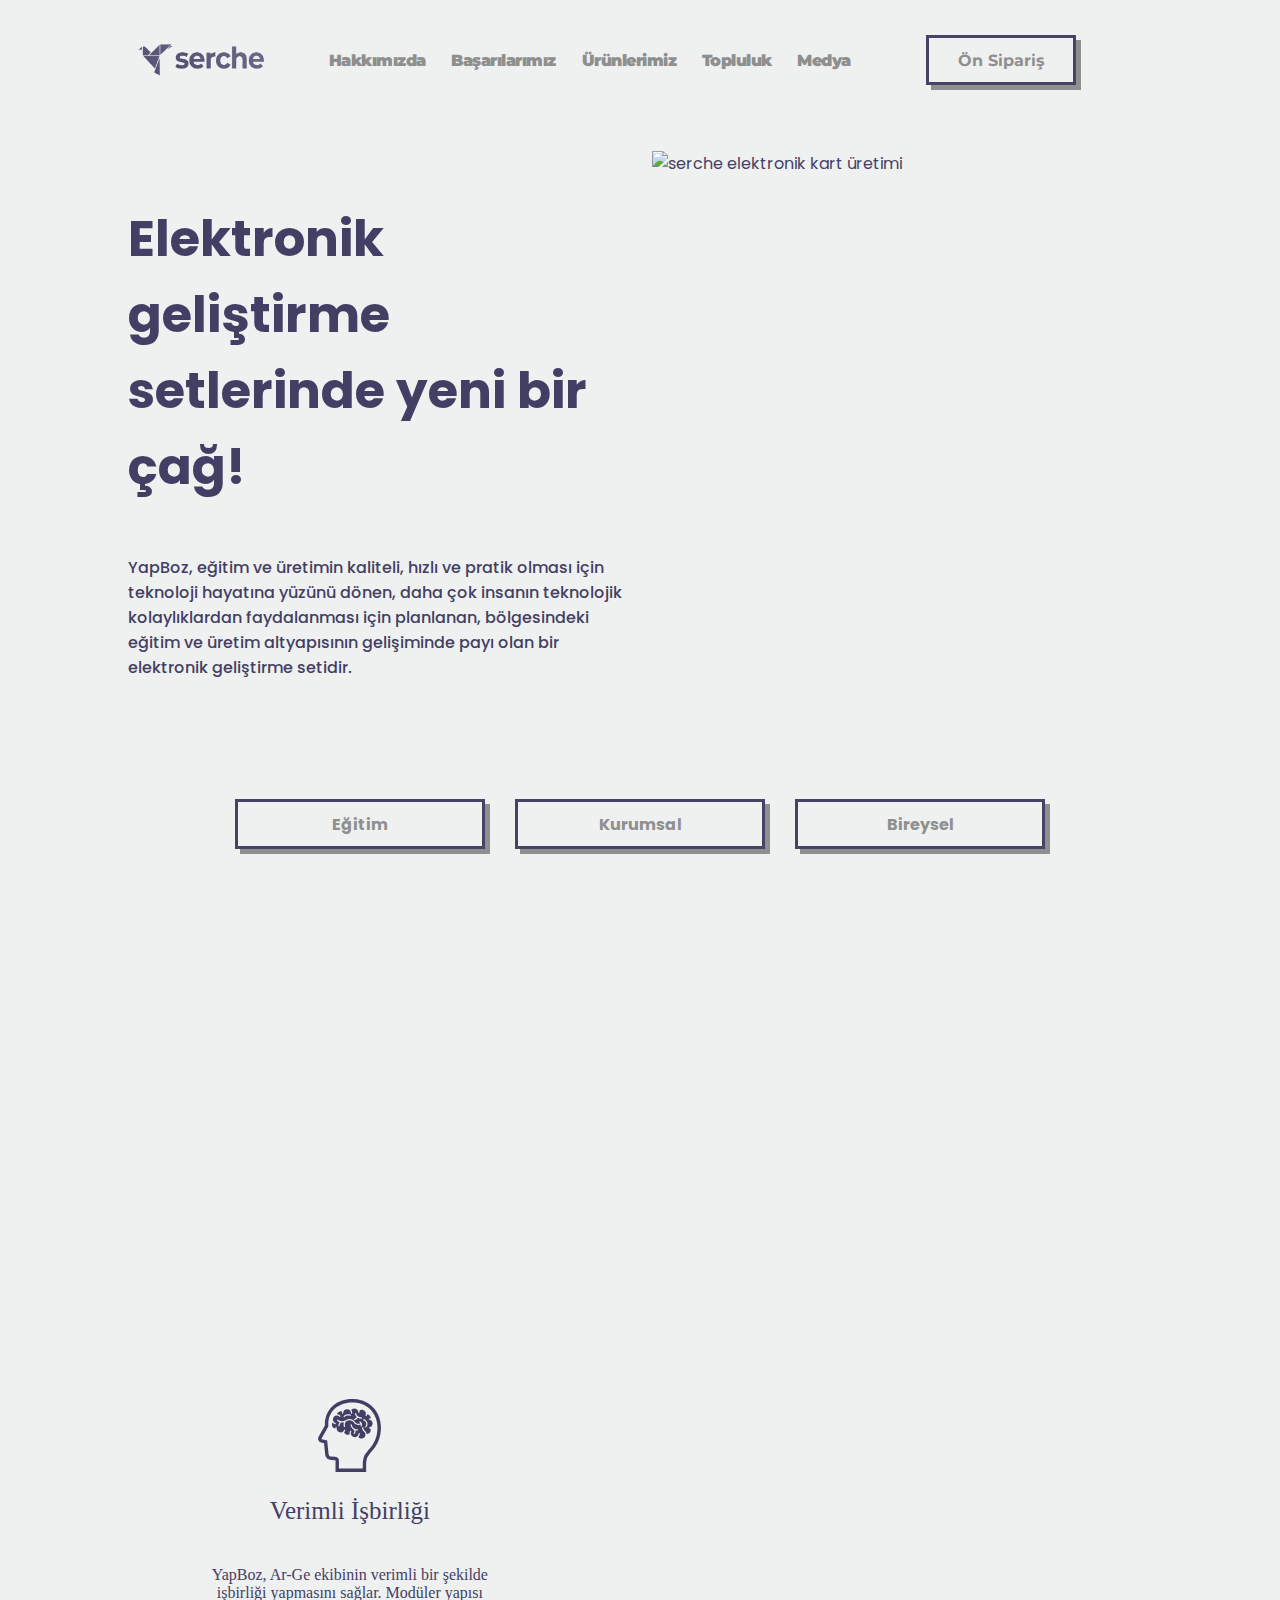
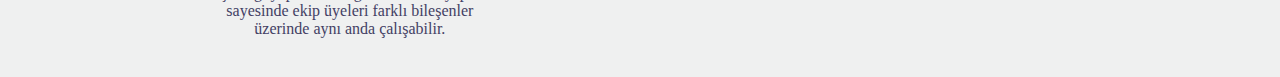
==== yapboz.html @ b3c38682 "Dosyalar" ====
<!DOCTYPE html>

<html lang="tr">
    <head>

        <meta charset="UTF-8">

        <meta http-equiv="X-UA-Compatible" content="IE=edge">
        <meta name="viewport" content="width=device-width, initial-scale=1">
        <meta name="description"
    
            content="Serche, başta eğitim olmak üzere farklı alanlarda insanlık yararına elektronik ve yazılım tabanlı projeler geliştirmeyi amaçlayan teknoloji ve ar-ge girişimidir.">
    
        <meta name="keywords" content="serche, yapboz, yap-boz, YAPBOZ, Yap-Boz, serchecomtr, Serche, eğitim, insanlık yararına teknoloji, yazılım, electronics, software, girişim, ar-ge, teknoloji, berkayerenemin, ahmetkurnalı, melihözübek">
    
        <meta name="author" content="Serche">
    
        <link rel="icon" type="image/x-icon" href="./assets/favicon.png">

        <title>
            Serche | Yapboz
        </title>

        <link rel="stylesheet" href="./styles/main.css">

    </head>
    <body>
        <div class="menu">
            <a href="https://serche.com.tr/#hakkımızda"><b>Hakkımızda</b></a>    
            <a href="https://serche.com.tr/#başarılarımız"><b>Başarılarımız</b></a>
            <a href="https://serche.com.tr/#ürünlerimiz"><b>Ürünlerimiz</b></a>
            <a href="https://serche.com.tr/#topluluk"><b>Topluluk</b></a>
            <a href="https://serche.com.tr/#medya"><b>Medya</b></a>
            <a href=""><b>Ön Sipariş</b></a>
        </div>

        <div class="non-mobile">
            <div class="top">
                <div class="top-left">
                    <img src="./assets/serchewhite.png" alt="serche logo">
                </div>
                <div class="top-center">
                    <a href="https://serche.com.tr/#hakkımızda"><b>Hakkımızda</b></a>    
                    <a href="https://serche.com.tr/#başarılarımız"><b>Başarılarımız</b></a>
                    <a href="https://serche.com.tr/#ürünlerimiz"><b>Ürünlerimiz</b></a>
                    <a href="https://serche.com.tr/#topluluk"><b>Topluluk</b></a>
                    <a href="https://serche.com.tr/#medya"><b>Medya</b></a>       
                </div>
                <div class="top-right">
                    <a href="#"><b>Ön Sipariş</b></a>
                    <a href="#" id="menubutton"><b>...</b></a>
                </div>
            </div>
            <div class="yapboz-first" id="yapbozfirst">
                <div>
                    <img class="yapboz-main-photo" src="./assets/yapbozkart.gif" alt="serche elektronik kart üretimi">
                    <p class="yapboz-main-text">Elektronik geliştirme setlerinde yeni bir çağ!</p>
                    <p class="yapboz-main-second-text">YapBoz, eğitim ve üretimin kaliteli, hızlı ve pratik olması için teknoloji hayatına yüzünü dönen, daha çok insanın teknolojik kolaylıklardan faydalanması için planlanan, bölgesindeki eğitim ve üretim altyapısının gelişiminde payı olan bir elektronik geliştirme setidir.</p>
                </div>
                <div class="yapboz-section-links">
                    <a id="egitimbutton"><b>Eğitim</b></a>
                    <a id="kurumsalbutton"><b>Kurumsal</b></a>
                    <a id="bireyselbutton"><b>Bireysel</b></a>
                </div>
                <div class="downimage" id="downarrow">
                    <svg width="45px" height="45px" viewBox="0 0 24 24" fill="none" xmlns="http://www.w3.org/2000/svg"><g id="SVGRepo_bgCarrier" stroke-width="0"></g><g id="SVGRepo_tracerCarrier" stroke-linecap="round" stroke-linejoin="round"></g><g id="SVGRepo_iconCarrier"> <path d="M8 11L12 15M12 15L16 11M12 15V3M7 4.51555C4.58803 6.13007 3 8.87958 3 12C3 16.9706 7.02944 21 12 21C16.9706 21 21 16.9706 21 12C21 8.87958 19.412 6.13007 17 4.51555" stroke="#433f64" stroke-width="2" stroke-linecap="round" stroke-linejoin="round"></path> </g></svg>
                    <span>Aşağı kaydırınız</span>
                </div>
            </div>
            <div class="yapboz-second" id="yapbozsecond">
                <div>
                    <div class="yapboz-second-info"><svg width="73px" height="73px" viewBox="0 0 24 24" fill="none" xmlns="http://www.w3.org/2000/svg"><g id="SVGRepo_bgCarrier" stroke-width="0"></g><g id="SVGRepo_tracerCarrier" stroke-linecap="round" stroke-linejoin="round"></g><g id="SVGRepo_iconCarrier"><path d="M3.23 7.913 7.91 3.23c.15-.15.35-.23.57-.23h7.05c.21 0 .42.08.57.23l4.67 4.673c.15.15.23.35.23.57v7.054c0 .21-.08.42-.23.57L16.1 20.77c-.15.15-.35.23-.57.23H8.47a.81.81 0 0 1-.57-.23l-4.67-4.673a.793.793 0 0 1-.23-.57V8.473c0-.21.08-.42.23-.57v.01Z" fill="#433f64" fill-opacity=".16" stroke="#433f64" stroke-width="1.5" stroke-miterlimit="10" stroke-linejoin="round"></path><path d="M12 16h.008M12 8v5" stroke="#433f64" stroke-width="1.5" stroke-miterlimit="10" stroke-linecap="round"></path></g></svg><h3 class="education-info-header">Hata Olasılığını Azaltın</h3><p>YapBoz ile basit projeler için karmaşık kablolama veya lehimleme gerektirmez. Bu sayede hataları en aza indirir ve öğrencilerin kodlama ve tasarlamaya daha fazla zaman ayırmasına imkan tanır.</p></div>
                    <div class="yapboz-second-info"><svg width="73px" height="73px" viewBox="0 0 1024 1024" class="icon" xmlns="http://www.w3.org/2000/svg" fill="#000000"><g id="SVGRepo_bgCarrier" stroke-width="0"></g><g id="SVGRepo_tracerCarrier" stroke-linecap="round" stroke-linejoin="round"></g><g id="SVGRepo_iconCarrier"><path fill="#433f64" d="M640 384v64H448a128 128 0 00-128 128v128a128 128 0 00128 128h320a128 128 0 00128-128V576a128 128 0 00-64-110.848V394.88c74.56 26.368 128 97.472 128 181.056v128a192 192 0 01-192 192H448a192 192 0 01-192-192V576a192 192 0 01192-192h192z"></path><path fill="#433f64" d="M384 640v-64h192a128 128 0 00128-128V320a128 128 0 00-128-128H256a128 128 0 00-128 128v128a128 128 0 0064 110.848v70.272A192.064 192.064 0 0164 448V320a192 192 0 01192-192h320a192 192 0 01192 192v128a192 192 0 01-192 192H384z"></path></g></svg><h3 class="education-info-header">Kolay Bağlantılar</h3><p>YapBoz'un kullanıcı dostu tasarımı, bileşenlerin hızlı ve güvenli bir şekilde bağlanmasını sağlar. Bu, öğrencilerin projelerini sorunsuz bir şekilde oluşturmalarına yardımcı olur.</p></div>
                    <div class="yapboz-second-info"><svg xmlns:dc="http://purl.org/dc/elements/1.1/" xmlns:cc="http://creativecommons.org/ns#" xmlns:rdf="http://www.w3.org/1999/02/22-rdf-syntax-ns#" xmlns:svg="http://www.w3.org/2000/svg" xmlns="http://www.w3.org/2000/svg" xmlns:sodipodi="http://sodipodi.sourceforge.net/DTD/sodipodi-0.dtd" xmlns:inkscape="http://www.inkscape.org/namespaces/inkscape" width="73px" height="73px" viewBox="-3 -3 36.00 36.00" version="1.1" id="svg822" inkscape:version="0.92.4 (5da689c313, 2019-01-14)" sodipodi:docname="speed.svg" fill="#000000" stroke="#000000" transform="rotate(0)"><g id="SVGRepo_bgCarrier" stroke-width="0"></g><g id="SVGRepo_tracerCarrier" stroke-linecap="round" stroke-linejoin="round" stroke="#CCCCCC" stroke-width="0.36"></g><g id="SVGRepo_iconCarrier"> <defs id="defs816"></defs> <sodipodi:namedview id="base" pagecolor="#433f64ffffff" bordercolor="#433f64666666" borderopacity="1.0" inkscape:pageopacity="0.0" inkscape:pageshadow="2" inkscape:zoom="17.866667" inkscape:cx="15" inkscape:cy="15" inkscape:document-units="px" inkscape:current-layer="layer1" showgrid="true" units="px" inkscape:window-width="1366" inkscape:window-height="705" inkscape:window-x="-8" inkscape:window-y="-8" inkscape:window-maximized="1" inkscape:lockguides="true"> <inkscape:grid type="xygrid" id="grid816"></inkscape:grid> </sodipodi:namedview> <metadata id="metadata819"> <rdf:rdf> <cc:work rdf:about=""> <dc:format>image/svg+xml</dc:format> <dc:type rdf:resource="http://purl.org/dc/dcmitype/StillImage"></dc:type> <dc:title></dc:title> </cc:work> </rdf:rdf> </metadata> <g inkscape:label="Layer 1" inkscape:groupmode="layer" id="layer1" transform="translate(0,-289.0625)"> <path style="opacity:1;fill:#433f64;fill-opacity:1;stroke-width:0.00030000000000000003;stroke-miterlimit:4;stroke-dasharray:none;stroke-opacity:1" d="m 14.703125,5.5722656 a 12,12 0 0 0 -12,12.0000004 12,12 0 0 0 0.6894531,3.964843 A 10.746539,10.746539 0 0 1 3.0976562,19.09375 10.746539,10.746539 0 0 1 13.84375,8.3476562 10.746539,10.746539 0 0 1 19.826172,10.173828 L 21.966797,8.0332031 A 12,12 0 0 0 14.703125,5.5722656 Z m 9.148437,3.6035156 c -0.25173,0.00423 -0.507325,0.1022801 -0.71875,0.28125 l -9.193359,7.7812498 c -0.422789,0.35795 -1.416166,1.411952 -0.002,2.826172 1.414471,1.41445 2.468093,0.418804 2.826172,-0.0039 l 7.783203,-9.189453 c 0.358051,-0.42275 0.391737,-1.0223328 0,-1.4140628 -0.195869,-0.19587 -0.443582,-0.285475 -0.695313,-0.28125 z m 1.84961,3.6074218 -2.021484,2.021485 A 10.746539,10.746539 0 0 1 24.585938,19 h 2.015624 a 12,12 0 0 0 0.101563,-1.427734 12,12 0 0 0 -1.001953,-4.789063 z" transform="translate(0,289.0625)" id="path4625" inkscape:connector-curvature="0"></path> </g> </g></svg><h3 class="education-info-header">Hızlı İlerleme</h3><p>YapBoz, hızlı ve pratik bir şekilde projeler oluşturmanıza yardımcı olur. Bu da öğrencilerin daha hızlı ilerlemesini ve daha fazla deneyim kazanmasını sağlar.</p></div>
                </div>
                <div>
                    <div class="yapboz-second-info"><svg fill="#433f64" version="1.1" id="Capa_1" xmlns="http://www.w3.org/2000/svg" xmlns:xlink="http://www.w3.org/1999/xlink" viewBox="0 0 64 64" xml:space="preserve" width="73px" height="73px" stroke="#433f64"><g id="SVGRepo_bgCarrier" stroke-width="0"></g><g id="SVGRepo_tracerCarrier" stroke-linecap="round" stroke-linejoin="round"></g><g id="SVGRepo_iconCarrier"> <g> <g id="creativity-idea-pencil-school-stars_1_"> <path d="M40,52.132l-1.445-0.964c-0.336-0.225-0.773-0.225-1.109,0L35,52.798l-2.445-1.63c-0.336-0.225-0.773-0.225-1.109,0 L29,52.798l-2.445-1.63c-0.336-0.225-0.773-0.225-1.109,0L24,52.132V30h-2v24c0,0.269,0.11,0.521,0.295,0.705l-0.002,0.002l9,9 C31.488,63.902,31.744,64,32,64s0.512-0.098,0.707-0.293l9-9l-0.002-0.002C41.89,54.521,42,54.269,42,54V35h-2V52.132z M26,53.202 l2.445,1.63c0.336,0.225,0.773,0.225,1.109,0L32,53.202l2.445,1.63c0.336,0.225,0.773,0.225,1.109,0L38,53.202l1.43,0.953 L35.586,58h-7.172l-3.844-3.844L26,53.202z M32,61.586L30.414,60h3.172L32,61.586z"></path> <path d="M19.093,21.287c-0.118-0.362-0.431-0.626-0.808-0.681l-2.898-0.422l-1.297-2.627c-0.336-0.684-1.457-0.684-1.793,0 L11,20.185l-2.898,0.422c-0.377,0.055-0.689,0.318-0.808,0.681c-0.117,0.361-0.02,0.759,0.253,1.024l2.098,2.045L9.15,27.245 c-0.064,0.375,0.09,0.754,0.397,0.978c0.31,0.226,0.718,0.254,1.054,0.076l2.593-1.363l2.593,1.363 c0.146,0.077,0.307,0.115,0.466,0.115c0.207,0,0.413-0.064,0.588-0.191c0.308-0.224,0.462-0.603,0.397-0.978l-0.495-2.888 l2.098-2.045C19.112,22.046,19.21,21.648,19.093,21.287z M14.97,23.291c-0.235,0.229-0.343,0.561-0.287,0.885l0.241,1.409 l-1.265-0.665c-0.146-0.077-0.306-0.115-0.466-0.115s-0.319,0.038-0.466,0.115l-1.265,0.665l0.241-1.409 c0.056-0.324-0.052-0.655-0.287-0.885l-1.023-0.997l1.414-0.206c0.326-0.047,0.607-0.252,0.753-0.547l0.633-1.281l0.633,1.281 c0.146,0.295,0.427,0.5,0.753,0.547l1.414,0.206L14.97,23.291z"></path> <path d="M18.067,8.633l-0.619,3.611c-0.064,0.375,0.09,0.754,0.397,0.979c0.31,0.224,0.717,0.253,1.054,0.075l3.242-1.705 l3.242,1.705c0.146,0.077,0.307,0.115,0.466,0.115c0.207,0,0.413-0.064,0.588-0.19c0.308-0.225,0.462-0.604,0.397-0.979 l-0.619-3.611l2.624-2.558c0.272-0.266,0.37-0.663,0.253-1.024c-0.118-0.362-0.431-0.626-0.808-0.681L24.66,3.843l-1.622-3.285 c-0.336-0.684-1.457-0.684-1.793,0l-1.621,3.285L15.998,4.37c-0.377,0.055-0.689,0.318-0.808,0.681 c-0.117,0.361-0.02,0.759,0.253,1.024L18.067,8.633z M20.432,5.746c0.326-0.047,0.607-0.252,0.753-0.547l0.957-1.939L23.1,5.199 c0.146,0.295,0.427,0.5,0.753,0.547l2.14,0.312l-1.549,1.51c-0.235,0.229-0.343,0.561-0.287,0.885l0.365,2.133l-1.914-1.007 c-0.146-0.077-0.306-0.115-0.466-0.115s-0.319,0.038-0.466,0.115l-1.914,1.007l0.365-2.133c0.056-0.324-0.052-0.655-0.287-0.885 l-1.549-1.51L20.432,5.746z"></path> <path d="M45.716,15.063l4.124-4.02c0.272-0.266,0.37-0.663,0.253-1.024c-0.118-0.362-0.431-0.626-0.808-0.681L43.587,8.51 l-2.549-5.163c-0.336-0.684-1.457-0.684-1.793,0L36.696,8.51l-5.698,0.829c-0.377,0.055-0.689,0.318-0.808,0.681 c-0.117,0.361-0.02,0.759,0.253,1.024l4.124,4.02l-0.974,5.676c-0.064,0.375,0.09,0.754,0.397,0.978 c0.31,0.225,0.718,0.254,1.054,0.076l5.097-2.68l5.097,2.68c0.146,0.077,0.307,0.115,0.466,0.115c0.207,0,0.413-0.064,0.588-0.191 c0.308-0.224,0.462-0.603,0.397-0.978L45.716,15.063z M43.943,13.998c-0.235,0.229-0.343,0.561-0.287,0.885l0.72,4.197 l-3.769-1.981c-0.146-0.077-0.306-0.115-0.466-0.115s-0.319,0.038-0.466,0.115l-3.769,1.981l0.72-4.197 c0.056-0.324-0.052-0.655-0.287-0.885l-3.049-2.972l4.213-0.613c0.326-0.047,0.607-0.252,0.753-0.547l1.885-3.817l1.885,3.817 c0.146,0.295,0.427,0.5,0.753,0.547l4.213,0.613L43.943,13.998z"></path> <path d="M57.131,26.224l-2.535-0.368l-1.135-2.298c-0.336-0.684-1.457-0.684-1.793,0l-1.134,2.298l-2.536,0.368 c-0.377,0.055-0.689,0.318-0.808,0.68c-0.117,0.362-0.02,0.76,0.253,1.025l1.836,1.789l-0.434,2.526 c-0.064,0.375,0.09,0.754,0.397,0.978c0.175,0.127,0.381,0.191,0.588,0.191c0.159,0,0.319-0.038,0.466-0.115l2.268-1.192 l2.268,1.192c0.337,0.178,0.745,0.148,1.054-0.075c0.308-0.225,0.462-0.604,0.397-0.979l-0.433-2.526l1.835-1.789 c0.272-0.266,0.37-0.663,0.253-1.025C57.82,26.542,57.508,26.278,57.131,26.224z M54.078,28.653 c-0.235,0.229-0.343,0.561-0.287,0.885l0.179,1.047l-0.939-0.494c-0.146-0.077-0.306-0.115-0.466-0.115s-0.319,0.038-0.466,0.115 l-0.939,0.494l0.18-1.047c0.056-0.324-0.052-0.655-0.287-0.885l-0.761-0.742l1.051-0.152c0.326-0.047,0.607-0.252,0.753-0.547 l0.47-0.952l0.471,0.952c0.146,0.296,0.427,0.5,0.753,0.547l1.051,0.152L54.078,28.653z"></path> <path d="M29,37h2c0-7.168-5.383-13-12-13v2C24.514,26,29,30.935,29,37z"></path> <path d="M35,42h2c0-7.047,3.206-13,7-13v-2C38.953,27,35,33.589,35,42z"></path> <path d="M27,25h2c0-2.206,1.346-4,3-4v-2C29.243,19,27,21.691,27,25z"></path> <path d="M20,16c1.654,0,3,1.794,3,4h2c0-3.309-2.243-6-5-6V16z"></path> <path d="M41,24v-2c-4.963,0-9,4.486-9,10h2C34,27.589,37.141,24,41,24z"></path> <rect x="35" y="44" width="2" height="2"></rect> <rect x="32" y="34" width="2" height="2"></rect> <rect x="29" y="39" width="2" height="2"></rect> <rect x="29" y="43" width="2" height="2"></rect> <rect x="29" y="47" width="2" height="2"></rect> <rect x="12" y="30" width="2" height="2"></rect> <rect y="16" width="2" height="2"></rect> <rect x="8" y="12" width="2" height="2"></rect> <rect x="49" y="17" width="2" height="2"></rect> <rect x="60" y="10" width="2" height="2"></rect> <rect x="4" y="5" width="2" height="2"></rect> <rect x="11" y="4" width="2" height="2"></rect> <rect x="48" y="3" width="2" height="2"></rect> <rect x="54" y="11" width="2" height="2"></rect> <polygon points="4,24 2,24 2,26 0,26 0,28 2,28 2,30 4,30 4,28 6,28 6,26 4,26 "></polygon> <polygon points="61,16 59,16 59,18 57,18 57,20 59,20 59,22 61,22 61,20 63,20 63,18 61,18 "></polygon> <path d="M61,0c-1.654,0-3,1.346-3,3s1.346,3,3,3s3-1.346,3-3S62.654,0,61,0z M61,4c-0.552,0-1-0.448-1-1s0.448-1,1-1s1,0.448,1,1 S61.552,4,61,4z"></path> </g> <g id="Layer_1_6_"> </g> </g> </g></svg><h3 class="education-info-header">Kreatif Düşünmeye Teşvik</h3><p>YapBoz, öğrencilerin yaratıcı düşünme yeteneklerini geliştirmelerine olanak tanır. Her projeyi kendi ihtiyaçlarına ve hayal güçlerine göre uyarlayabilirler.</p></div>
                    <div class="yapboz-second-info"><svg width="73px" height="73px" viewBox="0 0 24 24" fill="none" xmlns="http://www.w3.org/2000/svg" stroke="#433f64"><g id="SVGRepo_bgCarrier" stroke-width="0"></g><g id="SVGRepo_tracerCarrier" stroke-linecap="round" stroke-linejoin="round"></g><g id="SVGRepo_iconCarrier"> <path d="M14 7C14 8.10457 13.1046 9 12 9C10.8954 9 10 8.10457 10 7C10 5.89543 10.8954 5 12 5C13.1046 5 14 5.89543 14 7Z" stroke="#433f64" stroke-width="1.5"></path> <path d="M18 10C18 10 14.4627 11.5 12 11.5C9.53727 11.5 6 10 6 10" stroke="#433f64" stroke-width="1.5" stroke-linecap="round"></path> <path d="M12 12V13.4522M12 13.4522C12 14.0275 12.1654 14.5906 12.4765 15.0745L15 19M12 13.4522C12 14.0275 11.8346 14.5906 11.5235 15.0745L9 19" stroke="#433f64" stroke-width="1.5" stroke-linecap="round"></path> <path d="M7 3.33782C8.47087 2.48697 10.1786 2 12 2C17.5228 2 22 6.47715 22 12C22 17.5228 17.5228 22 12 22C6.47715 22 2 17.5228 2 12C2 10.1786 2.48697 8.47087 3.33782 7" stroke="#433f64" stroke-width="1.5" stroke-linecap="round"></path> </g></svg><h3 class="education-info-header">Erişilebilirlik</h3><p>YapBoz, elektronik ve yazılım alanına giriş yapmak isteyen herkes için erişilebilirdir. Karmaşık teknik bilgilere sahip olmaksızın projeler oluşturabilirsiniz.</p></div>
                    <div class="yapboz-second-info"><svg fill="#433f64" height="73px" width="73px" version="1.1" id="Layer_1" xmlns="http://www.w3.org/2000/svg" xmlns:xlink="http://www.w3.org/1999/xlink" viewBox="0 0 512 512" xml:space="preserve" stroke="#433f64"><g id="SVGRepo_bgCarrier" stroke-width="0"></g><g id="SVGRepo_tracerCarrier" stroke-linecap="round" stroke-linejoin="round"></g><g id="SVGRepo_iconCarrier"> <g> <g> <g> <path d="M268.18,162.303l-2.993,21.876c-0.55,4.023,1.157,8.023,4.441,10.41c1.918,1.393,4.191,2.105,6.479,2.105 c1.631,0,3.272-0.363,4.794-1.098l19.88-9.605l19.88,9.605c3.656,1.767,7.985,1.38,11.272-1.007 c3.284-2.387,4.991-6.386,4.441-10.408l-2.992-21.876l15.278-15.94c2.81-2.931,3.781-7.17,2.526-11.031 c-1.255-3.861-4.531-6.72-8.527-7.44l-21.729-3.914l-10.439-19.457c-1.919-3.578-5.65-5.81-9.711-5.81 c-4.061,0-7.791,2.233-9.711,5.81l-10.439,19.457l-21.729,3.914c-3.995,0.72-7.272,3.579-8.526,7.44 c-1.255,3.861-0.284,8.101,2.526,11.031L268.18,162.303z M289.779,144.725c3.31-0.597,6.168-2.672,7.757-5.636l3.244-6.047 l3.244,6.047c1.589,2.963,4.447,5.039,7.757,5.636l6.753,1.217l-4.749,4.954c-2.327,2.429-3.419,5.787-2.963,9.119l0.93,6.798 l-6.178-2.985c-1.514-0.732-3.154-1.098-4.795-1.098s-3.281,0.366-4.795,1.098l-6.178,2.984l0.931-6.797 c0.455-3.333-0.636-6.691-2.963-9.119l-4.749-4.955L289.779,144.725z"></path> <path d="M171.294,136.681h51.244c6.085,0,11.02-4.934,11.02-11.02s-4.935-11.02-11.02-11.02h-51.244 c-6.085,0-11.02,4.934-11.02,11.02S165.209,136.681,171.294,136.681z"></path> <path d="M171.294,180.762h51.244c6.085,0,11.02-4.934,11.02-11.02c0-6.086-4.935-11.02-11.02-11.02h-51.244 c-6.085,0-11.02,4.934-11.02,11.02C160.274,175.828,165.209,180.762,171.294,180.762z"></path> <path d="M268.18,276.814l-2.993,21.876c-0.55,4.022,1.157,8.023,4.441,10.409c3.285,2.388,7.615,2.774,11.273,1.007l19.88-9.605 l19.88,9.605c1.523,0.735,3.161,1.098,4.794,1.098c2.288,0,4.562-0.712,6.479-2.105c3.284-2.387,4.991-6.386,4.441-10.409 l-2.992-21.876l15.278-15.94c2.81-2.931,3.781-7.17,2.526-11.031c-1.255-3.861-4.531-6.72-8.527-7.44l-21.729-3.914 l-10.439-19.457c-1.919-3.578-5.65-5.81-9.711-5.81c-4.061,0-7.791,2.233-9.711,5.81l-10.439,19.457l-21.729,3.914 c-3.995,0.72-7.272,3.579-8.526,7.44c-1.255,3.861-0.284,8.101,2.526,11.031L268.18,276.814z M289.779,259.237 c3.31-0.597,6.168-2.672,7.757-5.636l3.244-6.047l3.244,6.047c1.589,2.963,4.447,5.04,7.757,5.636l6.753,1.217l-4.749,4.954 c-2.327,2.429-3.419,5.787-2.963,9.119l0.93,6.799l-6.178-2.985c-1.514-0.732-3.154-1.098-4.795-1.098s-3.281,0.366-4.795,1.098 l-6.178,2.984l0.931-6.798c0.455-3.332-0.636-6.691-2.963-9.119l-4.749-4.955L289.779,259.237z"></path> <path d="M171.294,251.194h51.244c6.085,0,11.02-4.934,11.02-11.02s-4.935-11.02-11.02-11.02h-51.244 c-6.085,0-11.02,4.934-11.02,11.02S165.209,251.194,171.294,251.194z"></path> <path d="M171.294,295.274h51.244c6.085,0,11.02-4.934,11.02-11.02s-4.935-11.02-11.02-11.02h-51.244 c-6.085,0-11.02,4.934-11.02,11.02C160.274,290.34,165.209,295.274,171.294,295.274z"></path> <path d="M268.18,391.328l-2.993,21.875c-0.55,4.022,1.157,8.023,4.441,10.409c1.918,1.394,4.191,2.105,6.479,2.105 c1.631,0,3.272-0.363,4.794-1.098l19.88-9.605l19.88,9.605c3.656,1.767,7.987,1.379,11.272-1.007s4.991-6.386,4.441-10.409 l-2.992-21.876l15.278-15.939c2.81-2.931,3.781-7.17,2.526-11.031c-1.255-3.861-4.53-6.721-8.526-7.44l-21.731-3.915 l-10.439-19.457c-1.919-3.578-5.65-5.81-9.711-5.81c-4.061,0-7.791,2.233-9.711,5.81l-10.439,19.457l-21.729,3.915 c-3.996,0.72-7.272,3.578-8.526,7.44c-1.255,3.861-0.284,8.1,2.526,11.031L268.18,391.328z M289.781,373.748 c3.31-0.596,6.167-2.671,7.756-5.636l3.244-6.047l3.244,6.047c1.589,2.963,4.445,5.039,7.756,5.636l6.754,1.217l-4.749,4.953 c-2.327,2.428-3.419,5.786-2.963,9.119l0.93,6.799l-6.178-2.985c-1.514-0.732-3.154-1.098-4.795-1.098s-3.281,0.366-4.795,1.098 l-6.178,2.985l0.931-6.798c0.455-3.332-0.636-6.691-2.963-9.119l-4.749-4.954L289.781,373.748z"></path> <path d="M171.294,365.706h51.244c6.085,0,11.02-4.934,11.02-11.02s-4.935-11.02-11.02-11.02h-51.244 c-6.085,0-11.02,4.934-11.02,11.02S165.209,365.706,171.294,365.706z"></path> <path d="M171.294,409.786h51.244c6.085,0,11.02-4.934,11.02-11.02s-4.935-11.02-11.02-11.02h-51.244 c-6.085,0-11.02,4.934-11.02,11.02S165.209,409.786,171.294,409.786z"></path> <path d="M424.509,16.53h-77.593v-5.51c0-6.086-4.935-11.02-11.02-11.02H176.105c-6.085,0-11.02,4.934-11.02,11.02v5.51H87.491 c-6.085,0-11.02,4.934-11.02,11.02v473.43c0,6.086,4.935,11.02,11.02,11.02h337.018c6.085,0,11.02-4.934,11.02-11.02V27.55 C435.529,21.464,430.596,16.53,424.509,16.53z M187.125,22.04h137.751v38.57H187.125V22.04z M369.409,82.651v363.228H142.591 V82.651H369.409z M413.489,489.96H98.511V38.57h66.574v22.04h-33.513c-6.085,0-11.02,4.934-11.02,11.02v385.269 c0,6.086,4.935,11.02,11.02,11.02h248.857c6.085,0,11.02-4.934,11.02-11.02V71.631c0-6.086-4.935-11.02-11.02-11.02h-33.512 V38.57h66.573V489.96z"></path> </g> </g> </g> </g></svg><h3 class="education-info-header">Gerçek Dünya Becerileri</h3><p>YapBoz, öğrencilere gerçek dünya problemlerini çözme yetenekleri kazandırır. Bu da onların ilerideki kariyerlerinde daha başarılı olmalarına katkı sağlar.</p></div>
                </div>
            </div>
            <div class="yapboz-third" id="yapbozthird">
                <div>
                    <div class="yapboz-third-info"><svg width="73px" height="73px" viewBox="0 0 24 24" fill="none" xmlns="http://www.w3.org/2000/svg"><g id="SVGRepo_bgCarrier" stroke-width="0"></g><g id="SVGRepo_tracerCarrier" stroke-linecap="round" stroke-linejoin="round"></g><g id="SVGRepo_iconCarrier"> <path d="M16 4H9L6 13H10L8 21L19 10H13.6L16 4Z" stroke="#433f64" stroke-width="1.5" stroke-linecap="round" stroke-linejoin="round"></path> </g></svg><h3 class="education-info-header">Daha Hızlı Prototipleme</h3><p>YapBoz, modüler yapısı sayesinde hızlı prototip yapma imkanı sunar. Bu, Ar-Ge süreçlerini hızlandırır ve yeni fikirlerin test edilmesini kolaylaştırır.</p></div>
                    <div class="yapboz-third-info"><svg fill="#433f64" width="73px" height="73px" viewBox="0 0 36 36" version="1.1" preserveAspectRatio="xMidYMid meet" xmlns="http://www.w3.org/2000/svg" xmlns:xlink="http://www.w3.org/1999/xlink" stroke="#433f64" stroke-width="0.00036"><g id="SVGRepo_bgCarrier" stroke-width="0"></g><g id="SVGRepo_tracerCarrier" stroke-linecap="round" stroke-linejoin="round"></g><g id="SVGRepo_iconCarrier"> <title>align-middle-line</title> <path d="M34,17H30V11a1,1,0,0,0-1-1H21a1,1,0,0,0-1,1v6H16V5a1,1,0,0,0-1-1H7A1,1,0,0,0,6,5V17H2a1,1,0,0,0,0,2H6V31a1,1,0,0,0,1,1h8a1,1,0,0,0,1-1V19h4v6a1,1,0,0,0,1,1h8a1,1,0,0,0,1-1V19h4a1,1,0,0,0,0-2ZM14,30H8V6h6Zm14-6H22V12h6Z" class="clr-i-outline clr-i-outline-path-1"></path> <rect x="0" y="0" width="36" height="36" fill-opacity="0"></rect> </g></svg><h3 class="education-info-header">Esnek Tasarım</h3><p>YapBoz'un modüler bileşenleri, farklı projeler için esnek tasarım seçenekleri sunar. Ar-Ge ekibiniz, farklı ihtiyaçlara uygun prototipler oluşturabilir.</p></div>
                    <div class="yapboz-third-info"><svg width="73px" height="73px" viewBox="0 0 24 24" fill="none" xmlns="http://www.w3.org/2000/svg" stroke="#433f64"><g id="SVGRepo_bgCarrier" stroke-width="0"></g><g id="SVGRepo_tracerCarrier" stroke-linecap="round" stroke-linejoin="round"></g><g id="SVGRepo_iconCarrier"> <path d="M10 19H6.2C5.0799 19 4.51984 19 4.09202 18.782C3.71569 18.5903 3.40973 18.2843 3.21799 17.908C3 17.4802 3 16.9201 3 15.8V8.2C3 7.07989 3 6.51984 3.21799 6.09202C3.40973 5.71569 3.71569 5.40973 4.09202 5.21799C4.51984 5 5.0799 5 6.2 5H17.8C18.9201 5 19.4802 5 19.908 5.21799C20.2843 5.40973 20.5903 5.71569 20.782 6.09202C21 6.51984 21 7.0799 21 8.2V8.5M9 9.5V8.5M9 9.5H11.0001M9 9.5C7.88279 9.49998 7.00244 9.62616 7.0001 10.8325C6.99834 11.7328 7.00009 12 9.00009 12C11.0001 12 11.0001 12.2055 11.0001 13.1667C11.0001 13.889 11 14.5 9 14.5M9 15.5V14.5M9 14.5L7.0001 14.5M14 10H17M14 20L16.025 19.595C16.2015 19.5597 16.2898 19.542 16.3721 19.5097C16.4452 19.4811 16.5147 19.4439 16.579 19.399C16.6516 19.3484 16.7152 19.2848 16.8426 19.1574L21 15C21.5523 14.4477 21.5523 13.5523 21 13C20.4477 12.4477 19.5523 12.4477 19 13L14.8426 17.1574C14.7152 17.2848 14.6516 17.3484 14.601 17.421C14.5561 17.4853 14.5189 17.5548 14.4903 17.6279C14.458 17.7102 14.4403 17.7985 14.405 17.975L14 20Z" stroke="#433f64" stroke-width="1.416" stroke-linecap="round" stroke-linejoin="round"></path> </g></svg><h3 class="education-info-header">Daha Az Maliyet</h3><p>YapBoz'un modüler bileşenleri, malzeme maliyetlerini azaltır. Bu, Ar-Ge projelerinin bütçesini daha etkili bir şekilde kullanmanıza yardımcı olur.</p></div>
                </div>
                <div>
                    <div class="yapboz-third-info"><svg fill="#433f64" width="73px" height="73px" viewBox="0 0 24 24" id="Layer_1" data-name="Layer 1" xmlns="http://www.w3.org/2000/svg" stroke="#433f64" stroke-width="0.00024000000000000003"><g id="SVGRepo_bgCarrier" stroke-width="0"></g><g id="SVGRepo_tracerCarrier" stroke-linecap="round" stroke-linejoin="round"></g><g id="SVGRepo_iconCarrier"><path d="M24,12a1,1,0,0,1-2,0A10.011,10.011,0,0,0,12,2a1,1,0,0,1,0-2A12.013,12.013,0,0,1,24,12Zm-8,1a1,1,0,0,0,0-2H13.723A2,2,0,0,0,13,10.277V7a1,1,0,0,0-2,0v3.277A1.994,1.994,0,1,0,13.723,13ZM1.827,6.784a1,1,0,1,0,1,1A1,1,0,0,0,1.827,6.784ZM2,12a1,1,0,1,0-1,1A1,1,0,0,0,2,12ZM12,22a1,1,0,1,0,1,1A1,1,0,0,0,12,22ZM4.221,3.207a1,1,0,1,0,1,1A1,1,0,0,0,4.221,3.207ZM7.779.841a1,1,0,1,0,1,1A1,1,0,0,0,7.779.841ZM1.827,15.216a1,1,0,1,0,1,1A1,1,0,0,0,1.827,15.216Zm2.394,3.577a1,1,0,1,0,1,1A1,1,0,0,0,4.221,18.793Zm3.558,2.366a1,1,0,1,0,1,1A1,1,0,0,0,7.779,21.159Zm14.394-5.943a1,1,0,1,0,1,1A1,1,0,0,0,22.173,15.216Zm-2.394,3.577a1,1,0,1,0,1,1A1,1,0,0,0,19.779,18.793Zm-3.558,2.366a1,1,0,1,0,1,1A1,1,0,0,0,16.221,21.159Z"></path></g></svg><h3 class="education-info-header">Zaman ve Kaynak Tasarrufu</h3><p>YapBoz'un kullanımı, Ar-Ge süreçlerinde zaman ve kaynak tasarrufu sağlar. Bu da projelerin daha hızlı tamamlanmasını ve daha fazla projeye odaklanılmasını sağlar.</p></div>
                    <div class="yapboz-third-info"><svg fill="#433f64" width="73px" height="73px" viewBox="0 0 32 32" version="1.1" xmlns="http://www.w3.org/2000/svg" stroke="#433f64" stroke-width="0.00032"><g id="SVGRepo_bgCarrier" stroke-width="0"></g><g id="SVGRepo_tracerCarrier" stroke-linecap="round" stroke-linejoin="round"></g><g id="SVGRepo_iconCarrier"> <path d="M16 32.005c-0.634 0-1.231-0.246-1.68-0.693l-13.641-13.64c-0.923-0.927-0.923-2.436-0.002-3.361l4.997-4.996c0.308-0.309 0.782-0.382 1.17-0.179 0.386 0.202 0.598 0.632 0.522 1.062-0.051 0.286-0.074 0.515-0.074 0.723 0 2.188 1.78 4.005 3.969 4.005 2.191 0 3.79-1.817 3.79-4.005 0-2.191-1.599-3.971-3.79-3.971-0.205 0-0.433 0.024-0.719 0.074-0.434 0.080-0.86-0.135-1.062-0.521-0.202-0.388-0.129-0.862 0.179-1.17l4.659-4.66c0.902-0.898 2.463-0.896 3.361-0.002l3.411 3.413c0.712-2.213 2.79-3.82 5.235-3.82 3.032 0 5.499 2.468 5.499 5.501 0 2.446-1.605 4.523-3.82 5.234l3.314 3.312c0.925 0.928 0.925 2.436 0.001 3.363l-13.639 13.64c-0.451 0.45-1.047 0.696-1.681 0.696zM5.465 12.351l-3.372 3.371c-0.145 0.146-0.145 0.389 0.002 0.537l13.636 13.637c0.191 0.189 0.342 0.192 0.537-0.002l13.636-13.637c0.146-0.148 0.146-0.387-0.001-0.536l-4.809-4.806c-0.301-0.301-0.379-0.76-0.194-1.143s0.589-0.61 1.016-0.557l0.152 0.020c0.084 0.011 0.168 0.025 0.256 0.025 1.93 0 3.499-1.569 3.499-3.497 0-1.931-1.57-3.501-3.499-3.501s-3.498 1.571-3.498 3.501c0 0.080 0.012 0.158 0.023 0.236l0.021 0.178c0.045 0.422-0.18 0.826-0.563 1.009-0.38 0.181-0.838 0.104-1.137-0.196l-4.904-4.907c-0.192-0.19-0.342-0.192-0.537 0.002l-3.035 3.035c2.603 0.644 4.356 2.999 4.356 5.798 0 3.291-2.498 6.004-5.79 6.004-2.798-0-5.152-1.972-5.795-4.572z"></path> </g></svg><h3 class="education-info-header">Özelleştirilebilirlik</h3><p>YapBoz, projelerin özelleştirilmesine olanak tanır. Ar-Ge ekibi, projeleri özgün ihtiyaçlara göre şekillendirebilir.</p></div>
                    <div class="yapboz-third-info"><svg height="73px" width="73px" version="1.1" id="_x32_" xmlns="http://www.w3.org/2000/svg" xmlns:xlink="http://www.w3.org/1999/xlink" viewBox="0 0 512 512" xml:space="preserve" fill="#433f64" stroke="#433f64" stroke-width="0.00512"><g id="SVGRepo_bgCarrier" stroke-width="0"></g><g id="SVGRepo_tracerCarrier" stroke-linecap="round" stroke-linejoin="round"></g><g id="SVGRepo_iconCarrier"> <style type="text/css"> .st0{fill:#433f64;} </style> <g> <path class="st0" d="M410.34,153.043c-1.278-1.293-2.712-2.477-4.288-3.527l-1.615-0.337c-0.846-0.368-1.52-0.972-1.96-1.702 c-2.524-1.191-5.166-1.959-7.854-2.343c-2.321-0.322-3.951-2.477-3.614-4.814c0.313-2.336,2.484-3.966,4.805-3.645 c2.658,0.392,5.322,1.067,7.878,2.07c0.415-1.866,0.65-3.771,0.65-5.691c-0.008-4.202-0.995-8.443-3.096-12.433 c-2.399-4.562-5.918-8.121-10.034-10.55c-3.606-2.132-7.682-3.402-11.868-3.7c-0.305,3.817-1.214,7.619-2.798,11.303 c-0.941,2.163-3.441,3.159-5.612,2.226c-2.164-0.925-3.167-3.433-2.234-5.597c1.52-3.55,2.234-7.203,2.25-10.825l-0.055-1.544 c-0.29-5.017-1.952-9.861-4.782-13.992c-2.83-4.124-6.796-7.502-11.734-9.642c-3.543-1.513-7.212-2.226-10.826-2.226 c-6.922,0-13.624,2.666-18.687,7.368c0.948,3.222,1.489,6.616,1.489,10.144c0,2.352-1.928,4.264-4.28,4.264 s-4.272-1.912-4.272-4.264c0-3.457-0.635-6.734-1.795-9.783h0.008c-1.968-5.134-5.448-9.555-9.908-12.675 c-4.445-3.119-9.83-4.946-15.693-4.946c-5.087,0-9.83,1.388-13.906,3.786c-3.261,1.928-6.075,4.531-8.285,7.588 c4.319,5.918,6.874,13.232,6.874,21.118c0,2.351-1.92,4.256-4.28,4.256c-2.352,0-4.272-1.905-4.272-4.256 c0-6.929-2.548-13.232-6.788-18.053c-5.032-5.746-12.377-9.343-20.608-9.343c-5.714,0-10.974,1.732-15.372,4.711 c-4.382,2.979-7.87,7.196-9.932,12.15c-1.332,3.237-2.093,6.804-2.093,10.535c0,2.351-1.905,4.256-4.264,4.256 c-2.36,0-4.264-1.905-4.264-4.256c0-3.465,0.502-6.804,1.411-9.987c-3.214-1.301-6.694-2.022-10.268-2.022 c-2.03,0-4.068,0.235-6.138,0.698c-6.083,1.403-11.17,4.68-14.894,9.116c-2.681,3.199-4.594,7-5.589,11.084 c8.819,0.156,17.629,3.566,24.434,10.229c1.678,1.654,1.709,4.351,0.063,6.028c-1.654,1.693-4.351,1.709-6.036,0.07 c-5.346-5.212-12.236-7.823-19.166-7.831c-1.238,0-2.477,0.086-3.716,0.243h-0.015h-0.008c-5.808,0.807-11.405,3.456-15.85,7.988 c-5.221,5.33-7.808,12.213-7.815,19.158c0,3.959,0.862,7.948,2.586,11.617c1.34,2.892,3.222,5.589,5.652,7.956v0.007 c2.744,2.697,5.911,4.688,9.29,5.989c2.186,0.855,3.292,3.324,2.43,5.518c-0.854,2.211-3.316,3.309-5.518,2.446 c-4.413-1.709-8.583-4.326-12.19-7.862c-1.575-1.552-2.979-3.206-4.224-4.961c-3.222,4.617-4.97,10.142-4.97,15.771 c0,4.359,1.043,8.756,3.245,12.887c2.477,4.625,6.06,8.231,10.277,10.692c3.331,1.952,7.055,3.183,10.896,3.614l-0.008-0.259 c0-2.258,0.212-4.468,0.596-6.616c0.439-2.32,2.673-3.834,4.978-3.418c2.32,0.431,3.849,2.657,3.433,4.977 c-0.306,1.638-0.47,3.339-0.47,5.056l0.07,1.984l0.227,1.999v0.023l0.008,0.039c1.96,13.389,13.53,23.398,27.075,23.398 l1.968-0.078h0.008c6.004-0.431,11.397-2.752,15.677-6.365c3.002-2.532,5.463-5.706,7.149-9.282 c0.995-2.14,3.558-3.048,5.683-2.038c2.132,1.004,3.042,3.543,2.038,5.676c-1.826,3.849-4.319,7.321-7.313,10.276 c1.677,5.158,4.828,9.587,8.944,12.879c4.704,3.771,10.637,5.997,17.049,5.997l1.976-0.078h0.008 c4.06-0.29,7.815-1.458,11.147-3.277c-0.518-2.453-0.815-4.961-0.815-7.501c0-5.237,1.168-10.575,3.582-15.592 c1.027-2.124,3.574-3.01,5.691-1.983c2.124,1.011,3.026,3.567,1.999,5.691c-1.858,3.849-2.728,7.894-2.728,11.884 c0,2.79,0.431,5.573,1.262,8.214h0.008c2.187,6.969,7.126,13.06,14.235,16.477c3.841,1.858,7.886,2.728,11.868,2.728 c6.326,0,12.511-2.211,17.418-6.216l0.016-0.008c2.979-2.454,5.472-5.558,7.266-9.266l0.008-0.016 c1.67-3.464,2.548-7.093,2.696-10.715c0.11-2.352,2.093-4.186,4.46-4.076c2.352,0.102,4.17,2.092,4.068,4.444 c-0.204,4.75-1.356,9.547-3.543,14.07v-0.008c-1.756,3.661-4.068,6.883-6.78,9.634c5.032,7.227,13.404,11.782,22.458,11.774 c1.677,0,3.386-0.156,5.103-0.486c6.592-1.238,12.15-4.727,16.101-9.524c3.943-4.806,6.24-10.912,6.24-17.356l-0.008-0.579v-0.032 c-0.031-1.45-0.18-2.97-0.462-4.5c-0.682-3.629-2.07-6.922-3.974-9.83c-2.759-2.43-5.824-5.604-8.716-9.132 c-3.081-3.762-5.918-7.878-7.823-12.024c-1.254-2.775-2.148-5.581-2.164-8.536c0-1.309,0.18-2.665,0.674-3.966 c0.478-1.325,1.262-2.579,2.312-3.614c1.662-1.654,4.358-1.654,6.028,0c1.662,1.677,1.662,4.389,0,6.044l-0.322,0.51l-0.164,1.027 c-0.016,1.074,0.431,2.893,1.395,4.985c0.956,2.086,2.375,4.429,4.045,6.741c3.308,4.633,7.596,9.18,10.825,11.954l0.439,0.377 l0.322,0.478c2.642,3.935,4.578,8.466,5.51,13.412v0.008l0.306,2.116l1.278,0.055c5.409-0.008,10.856-1.607,15.646-4.97 c3.81-2.681,6.71-6.122,8.67-9.987c1.967-3.872,2.994-8.152,2.994-12.463c0-4.037-0.91-8.09-2.728-11.86 c-1.686,0.541-3.395,0.972-5.127,1.27c-2.32,0.415-4.523-1.161-4.938-3.48c-0.393-2.328,1.176-4.523,3.496-4.931 c7.556-1.301,14.478-5.706,18.758-12.777c2.712-4.444,3.99-9.336,3.99-14.172c0-7.126-2.752-14.094-7.878-19.26L410.34,153.043z M214.788,120.481c4.076-4.821,9.485-8.247,15.301-10.489c5.84-2.242,12.095-3.316,18.1-3.316 c5.84,0.008,11.452,0.996,16.218,3.207c2.132,0.971,3.065,3.519,2.077,5.659c-0.98,2.133-3.512,3.073-5.667,2.086 c-3.292-1.544-7.8-2.43-12.628-2.43c-4.97,0-10.268,0.916-15.027,2.767c-4.758,1.826-8.936,4.554-11.876,8.019 c-1.505,1.803-4.209,2.038-6.012,0.502C213.479,124.965,213.252,122.276,214.788,120.481z M311.925,221.396 c-4.962,0-9.462-0.564-13.569-1.512c0.11,1.175,0.188,2.484,0.188,3.872c0,2.783-0.306,5.964-1.176,9.304 c-0.878,3.331-2.359,6.835-4.695,10.198c-1.34,1.944-3.998,2.422-5.934,1.081c-1.944-1.341-2.414-3.99-1.09-5.942 c1.724-2.485,2.798-5.025,3.457-7.525c0.659-2.5,0.902-4.931,0.902-7.117c0.008-3.018-0.455-5.503-0.784-6.922 c-2.085-0.941-4.006-1.999-5.8-3.183c-7.149-4.625-11.93-10.731-14.933-16.54c-2.014-3.896-3.238-7.658-3.896-10.927 c-0.376-1.866-0.564-3.558-0.564-5.096c0-2.367,1.913-4.28,4.272-4.28c2.359,0,4.272,1.913,4.272,4.28 c-0.008,1.238,0.259,3.316,0.933,5.676c0.674,2.367,1.748,5.056,3.3,7.76c3.112,5.44,8.058,10.888,15.693,14.424 c5.103,2.367,11.452,3.903,19.424,3.903c2.359,0,4.272,1.913,4.272,4.272C316.197,219.484,314.285,221.396,311.925,221.396z M341.979,190.229c-0.878,2.18-3.363,3.246-5.558,2.375c-2.187-0.878-3.237-3.347-2.375-5.534v-0.008l0.024-0.063l0.126-0.376 l0.439-1.536c0.322-1.348,0.651-3.253,0.651-5.346l-0.008-0.298c-5.863,1.991-11.303,2.884-16.312,2.884 c-7.572,0.016-14.125-2.061-19.456-5.212c-5.338-3.15-9.492-7.321-12.597-11.562c-3.527-4.805-8.152-9.116-13.451-12.165 c-5.314-3.058-11.256-4.876-17.566-4.892c-5.526,0.016-11.405,1.395-17.543,4.766c-5.824,3.198-9.571,7.454-11.993,12.126 c-2.406,4.68-3.425,9.79-3.418,14.447c-0.016,4.311,0.894,8.214,2.077,10.676c1.011,2.132,0.094,4.672-2.03,5.683 c-2.124,1.012-4.672,0.094-5.683-2.03c-1.858-3.936-2.892-8.89-2.908-14.329c0.008-5.409,1.082-11.32,3.724-16.971 c-5.298,1.2-10.221,1.733-14.705,1.733c-2.422,0-4.704-0.157-6.875-0.439l-0.792,1.599l-0.008,0.015l-0.063,0.064l-0.227,0.29 l-0.91,1.238c-0.776,1.114-1.85,2.736-3.018,4.805c-2.328,4.1-4.993,9.885-6.287,16.382c-0.462,2.313-2.704,3.826-5.017,3.355 c-2.312-0.462-3.818-2.704-3.339-5.032c1.536-7.706,4.571-14.259,7.212-18.923c1.379-2.414,2.642-4.326,3.566-5.628 c-3.48-1.042-6.49-2.32-8.951-3.622c-5.62-2.987-8.545-5.981-8.795-6.224c-1.631-1.701-1.584-4.398,0.109-6.036 c1.701-1.63,4.39-1.583,6.028,0.094l0.048,0.047l0.25,0.243l1.223,1.026c1.112,0.878,2.83,2.086,5.126,3.308 c4.609,2.43,11.492,4.892,20.718,4.908c6.482,0,14.125-1.238,23.006-4.656c2.25-2.093,4.844-4.005,7.823-5.636 c7.306-4.005,14.666-5.808,21.65-5.808c7.98,0,15.403,2.321,21.831,6.02c6.428,3.716,11.876,8.803,16.069,14.525 c2.548,3.456,5.895,6.804,10.042,9.241c4.17,2.446,9.1,4.038,15.128,4.045c4.131,0,8.787-0.768,14.055-2.618 c-1.285-2.062-3.198-4.053-6.349-5.856c-2.054-1.168-2.783-3.77-1.623-5.816c1.168-2.062,3.763-2.768,5.816-1.623 c5.048,2.846,8.427,6.616,10.386,10.559c1.983,3.927,2.571,7.909,2.571,11.296C343.797,185.652,342.096,189.924,341.979,190.229z M340.38,137.938c-9.971,0-18.695-2.689-25.75-6.757c-0.995,1.38-2.328,3.112-4.045,4.993c-3.864,4.241-9.54,9.219-17.135,11.946 c-2.234,0.784-4.664-0.36-5.456-2.586c-0.792-2.227,0.376-4.664,2.579-5.448c5.605-1.999,10.292-5.926,13.538-9.477 c1.505-1.623,2.673-3.159,3.52-4.335c-4.21-3.558-7.533-7.611-9.814-11.781c-2.163-3.998-3.418-8.121-3.433-12.127 c0-2.351,1.913-4.264,4.272-4.264c2.352,0,4.264,1.913,4.264,4.264c-0.016,2.156,0.737,5.033,2.398,8.051 c1.638,3.025,4.131,6.176,7.392,8.999c6.522,5.652,15.936,9.978,27.671,9.978c2.359,0,4.264,1.921,4.264,4.28 C344.644,136.025,342.739,137.938,340.38,137.938z M374.023,198.037c-1.497,1.803-4.194,2.069-6.012,0.556 c-1.818-1.497-2.069-4.193-0.58-6.004c4.656-5.652,6.373-11.343,6.388-16.79c0.016-4.962-1.505-9.752-3.888-13.788 c-2.352-4.03-5.604-7.259-8.732-9.054c-2.101-1.207-4.076-1.748-5.644-1.748c-2.36,0-4.264-1.904-4.264-4.264 c0-2.359,1.905-4.272,4.264-4.272c2.594,0,5.134,0.635,7.549,1.701c2.406,1.051,4.68,2.548,6.796,4.375 c4.225,3.652,7.815,8.622,10.073,14.447c1.489,3.887,2.398,8.152,2.398,12.604C382.379,183.12,379.879,190.958,374.023,198.037z"></path> <path class="st0" d="M172.459,411.86l0.291,0.259c-0.008-0.008-0.008-0.008-0.016-0.016L172.459,411.86z"></path> <path class="st0" d="M428.699,66.574C396.943,29.442,349.183,4.155,287.986,0.462C283.008,0.156,278.054,0,273.147,0 c-51.469,0-98.815,16.712-133.524,47.393c-34.733,30.602-56.36,75.408-56.282,129.072c0,1.215,0.008,2.43,0.031,3.653l-0.054,6.474 l-44.179,78.018c-2.375,4.209-3.575,8.905-3.575,13.601c0,3.918,0.832,7.854,2.516,11.522c3.567,7.784,10.582,13.381,18.891,15.309 l-0.016,0.07l20.318,5.597l8.027,77.423l0.063-0.008c0.565,11.28,5.597,21.87,14.142,29.301 c7.596,6.616,17.292,10.206,27.263,10.206c1.01,0,2.006-0.094,3.01-0.164l23.022,1.826l1.153-0.125l0.368-0.016 c0.885,0,1.709,0.314,2.344,0.886l0.038,0.04c0.73,0.658,1.161,1.622,1.161,2.61V512h214.96v-12.04c0,0,0-32.616,0-45.628 c-0.024-5.237,1.019-15.591,3.073-25.578c1.019-5.008,2.28-10.002,3.708-14.32c1.411-4.311,3.042-7.98,4.405-10.12 c14.298-23.046,34.514-41.952,53.028-68.69c18.492-26.714,34.255-61.369,38.574-113.951c0.549-6.592,0.824-13.185,0.824-19.745 C476.436,152.079,460.508,103.674,428.699,66.574z M451.611,219.664c-4.178,48.875-17.849,78.12-34.405,102.303 c-16.531,24.159-36.974,43.152-53.616,69.577c-2.9,4.672-5.025,9.846-6.851,15.348c-2.712,8.239-4.648,17.222-5.973,25.586 c-1.317,8.387-2.014,15.991-2.022,21.854c0,8.356,0,20.992,0,33.588H181.944v-55.231c0-7.847-3.339-15.317-9.188-20.56 c-5.103-4.586-11.687-7.063-18.436-7.063c-0.494,0-0.972,0.054-1.458,0.086l-22.998-1.834l-1.129,0.125l-1.967,0.11 c-4.186,0-8.262-1.513-11.453-4.288c-3.684-3.206-5.864-7.815-6.005-12.714l-0.007-0.454l-9.767-94.221l-36.607-10.096 l-0.439-0.086c-1.113-0.22-2.045-0.957-2.524-1.992l-0.322-1.489l0.455-1.74l47.251-83.443l0.102-13.036v-0.173 c-0.023-1.128-0.031-2.242-0.031-3.354c0.079-47.251,18.444-84.658,48.153-111.035c29.74-26.315,71.27-41.35,117.573-41.35 c4.413,0,8.866,0.141,13.35,0.416l0.744-12.017l-0.737,12.017c55.443,3.488,96.252,25.609,123.914,57.755 c27.616,32.17,41.938,74.898,41.938,119.674C452.356,207.812,452.113,213.73,451.611,219.664z"></path> </g> </g></svg><h3 class="education-info-header">Verimli İşbirliği</h3><p>YapBoz, Ar-Ge ekibinin verimli bir şekilde işbirliği yapmasını sağlar. Modüler yapısı sayesinde ekip üyeleri farklı bileşenler üzerinde aynı anda çalışabilir.</p></div>
                </div>
            </div>
            <div class="yapboz-fourth" id="yapbozfourth">
                <div>
                    <div class="yapboz-third-info"><h3 class="education-info-header"></h3><p></p></div>
                    <div class="yapboz-third-info"><h3 class="education-info-header"></h3><p></p></div>
                    <div class="yapboz-third-info"><h3 class="education-info-header"></h3><p></p></div>
                </div>
                <div>
                    <div class="yapboz-third-info"></div>
                    <div class="yapboz-third-info"></div>
                    <div class="yapboz-third-info"><svg height="73px" width="73px" version="1.1" id="_x32_" xmlns="http://www.w3.org/2000/svg" xmlns:xlink="http://www.w3.org/1999/xlink" viewBox="0 0 512 512" xml:space="preserve" fill="#433f64" stroke="#433f64" stroke-width="0.00512"><g id="SVGRepo_bgCarrier" stroke-width="0"></g><g id="SVGRepo_tracerCarrier" stroke-linecap="round" stroke-linejoin="round"></g><g id="SVGRepo_iconCarrier"> <style type="text/css"> .st0{fill:#433f64;} </style> <g> <path class="st0" d="M410.34,153.043c-1.278-1.293-2.712-2.477-4.288-3.527l-1.615-0.337c-0.846-0.368-1.52-0.972-1.96-1.702 c-2.524-1.191-5.166-1.959-7.854-2.343c-2.321-0.322-3.951-2.477-3.614-4.814c0.313-2.336,2.484-3.966,4.805-3.645 c2.658,0.392,5.322,1.067,7.878,2.07c0.415-1.866,0.65-3.771,0.65-5.691c-0.008-4.202-0.995-8.443-3.096-12.433 c-2.399-4.562-5.918-8.121-10.034-10.55c-3.606-2.132-7.682-3.402-11.868-3.7c-0.305,3.817-1.214,7.619-2.798,11.303 c-0.941,2.163-3.441,3.159-5.612,2.226c-2.164-0.925-3.167-3.433-2.234-5.597c1.52-3.55,2.234-7.203,2.25-10.825l-0.055-1.544 c-0.29-5.017-1.952-9.861-4.782-13.992c-2.83-4.124-6.796-7.502-11.734-9.642c-3.543-1.513-7.212-2.226-10.826-2.226 c-6.922,0-13.624,2.666-18.687,7.368c0.948,3.222,1.489,6.616,1.489,10.144c0,2.352-1.928,4.264-4.28,4.264 s-4.272-1.912-4.272-4.264c0-3.457-0.635-6.734-1.795-9.783h0.008c-1.968-5.134-5.448-9.555-9.908-12.675 c-4.445-3.119-9.83-4.946-15.693-4.946c-5.087,0-9.83,1.388-13.906,3.786c-3.261,1.928-6.075,4.531-8.285,7.588 c4.319,5.918,6.874,13.232,6.874,21.118c0,2.351-1.92,4.256-4.28,4.256c-2.352,0-4.272-1.905-4.272-4.256 c0-6.929-2.548-13.232-6.788-18.053c-5.032-5.746-12.377-9.343-20.608-9.343c-5.714,0-10.974,1.732-15.372,4.711 c-4.382,2.979-7.87,7.196-9.932,12.15c-1.332,3.237-2.093,6.804-2.093,10.535c0,2.351-1.905,4.256-4.264,4.256 c-2.36,0-4.264-1.905-4.264-4.256c0-3.465,0.502-6.804,1.411-9.987c-3.214-1.301-6.694-2.022-10.268-2.022 c-2.03,0-4.068,0.235-6.138,0.698c-6.083,1.403-11.17,4.68-14.894,9.116c-2.681,3.199-4.594,7-5.589,11.084 c8.819,0.156,17.629,3.566,24.434,10.229c1.678,1.654,1.709,4.351,0.063,6.028c-1.654,1.693-4.351,1.709-6.036,0.07 c-5.346-5.212-12.236-7.823-19.166-7.831c-1.238,0-2.477,0.086-3.716,0.243h-0.015h-0.008c-5.808,0.807-11.405,3.456-15.85,7.988 c-5.221,5.33-7.808,12.213-7.815,19.158c0,3.959,0.862,7.948,2.586,11.617c1.34,2.892,3.222,5.589,5.652,7.956v0.007 c2.744,2.697,5.911,4.688,9.29,5.989c2.186,0.855,3.292,3.324,2.43,5.518c-0.854,2.211-3.316,3.309-5.518,2.446 c-4.413-1.709-8.583-4.326-12.19-7.862c-1.575-1.552-2.979-3.206-4.224-4.961c-3.222,4.617-4.97,10.142-4.97,15.771 c0,4.359,1.043,8.756,3.245,12.887c2.477,4.625,6.06,8.231,10.277,10.692c3.331,1.952,7.055,3.183,10.896,3.614l-0.008-0.259 c0-2.258,0.212-4.468,0.596-6.616c0.439-2.32,2.673-3.834,4.978-3.418c2.32,0.431,3.849,2.657,3.433,4.977 c-0.306,1.638-0.47,3.339-0.47,5.056l0.07,1.984l0.227,1.999v0.023l0.008,0.039c1.96,13.389,13.53,23.398,27.075,23.398 l1.968-0.078h0.008c6.004-0.431,11.397-2.752,15.677-6.365c3.002-2.532,5.463-5.706,7.149-9.282 c0.995-2.14,3.558-3.048,5.683-2.038c2.132,1.004,3.042,3.543,2.038,5.676c-1.826,3.849-4.319,7.321-7.313,10.276 c1.677,5.158,4.828,9.587,8.944,12.879c4.704,3.771,10.637,5.997,17.049,5.997l1.976-0.078h0.008 c4.06-0.29,7.815-1.458,11.147-3.277c-0.518-2.453-0.815-4.961-0.815-7.501c0-5.237,1.168-10.575,3.582-15.592 c1.027-2.124,3.574-3.01,5.691-1.983c2.124,1.011,3.026,3.567,1.999,5.691c-1.858,3.849-2.728,7.894-2.728,11.884 c0,2.79,0.431,5.573,1.262,8.214h0.008c2.187,6.969,7.126,13.06,14.235,16.477c3.841,1.858,7.886,2.728,11.868,2.728 c6.326,0,12.511-2.211,17.418-6.216l0.016-0.008c2.979-2.454,5.472-5.558,7.266-9.266l0.008-0.016 c1.67-3.464,2.548-7.093,2.696-10.715c0.11-2.352,2.093-4.186,4.46-4.076c2.352,0.102,4.17,2.092,4.068,4.444 c-0.204,4.75-1.356,9.547-3.543,14.07v-0.008c-1.756,3.661-4.068,6.883-6.78,9.634c5.032,7.227,13.404,11.782,22.458,11.774 c1.677,0,3.386-0.156,5.103-0.486c6.592-1.238,12.15-4.727,16.101-9.524c3.943-4.806,6.24-10.912,6.24-17.356l-0.008-0.579v-0.032 c-0.031-1.45-0.18-2.97-0.462-4.5c-0.682-3.629-2.07-6.922-3.974-9.83c-2.759-2.43-5.824-5.604-8.716-9.132 c-3.081-3.762-5.918-7.878-7.823-12.024c-1.254-2.775-2.148-5.581-2.164-8.536c0-1.309,0.18-2.665,0.674-3.966 c0.478-1.325,1.262-2.579,2.312-3.614c1.662-1.654,4.358-1.654,6.028,0c1.662,1.677,1.662,4.389,0,6.044l-0.322,0.51l-0.164,1.027 c-0.016,1.074,0.431,2.893,1.395,4.985c0.956,2.086,2.375,4.429,4.045,6.741c3.308,4.633,7.596,9.18,10.825,11.954l0.439,0.377 l0.322,0.478c2.642,3.935,4.578,8.466,5.51,13.412v0.008l0.306,2.116l1.278,0.055c5.409-0.008,10.856-1.607,15.646-4.97 c3.81-2.681,6.71-6.122,8.67-9.987c1.967-3.872,2.994-8.152,2.994-12.463c0-4.037-0.91-8.09-2.728-11.86 c-1.686,0.541-3.395,0.972-5.127,1.27c-2.32,0.415-4.523-1.161-4.938-3.48c-0.393-2.328,1.176-4.523,3.496-4.931 c7.556-1.301,14.478-5.706,18.758-12.777c2.712-4.444,3.99-9.336,3.99-14.172c0-7.126-2.752-14.094-7.878-19.26L410.34,153.043z M214.788,120.481c4.076-4.821,9.485-8.247,15.301-10.489c5.84-2.242,12.095-3.316,18.1-3.316 c5.84,0.008,11.452,0.996,16.218,3.207c2.132,0.971,3.065,3.519,2.077,5.659c-0.98,2.133-3.512,3.073-5.667,2.086 c-3.292-1.544-7.8-2.43-12.628-2.43c-4.97,0-10.268,0.916-15.027,2.767c-4.758,1.826-8.936,4.554-11.876,8.019 c-1.505,1.803-4.209,2.038-6.012,0.502C213.479,124.965,213.252,122.276,214.788,120.481z M311.925,221.396 c-4.962,0-9.462-0.564-13.569-1.512c0.11,1.175,0.188,2.484,0.188,3.872c0,2.783-0.306,5.964-1.176,9.304 c-0.878,3.331-2.359,6.835-4.695,10.198c-1.34,1.944-3.998,2.422-5.934,1.081c-1.944-1.341-2.414-3.99-1.09-5.942 c1.724-2.485,2.798-5.025,3.457-7.525c0.659-2.5,0.902-4.931,0.902-7.117c0.008-3.018-0.455-5.503-0.784-6.922 c-2.085-0.941-4.006-1.999-5.8-3.183c-7.149-4.625-11.93-10.731-14.933-16.54c-2.014-3.896-3.238-7.658-3.896-10.927 c-0.376-1.866-0.564-3.558-0.564-5.096c0-2.367,1.913-4.28,4.272-4.28c2.359,0,4.272,1.913,4.272,4.28 c-0.008,1.238,0.259,3.316,0.933,5.676c0.674,2.367,1.748,5.056,3.3,7.76c3.112,5.44,8.058,10.888,15.693,14.424 c5.103,2.367,11.452,3.903,19.424,3.903c2.359,0,4.272,1.913,4.272,4.272C316.197,219.484,314.285,221.396,311.925,221.396z M341.979,190.229c-0.878,2.18-3.363,3.246-5.558,2.375c-2.187-0.878-3.237-3.347-2.375-5.534v-0.008l0.024-0.063l0.126-0.376 l0.439-1.536c0.322-1.348,0.651-3.253,0.651-5.346l-0.008-0.298c-5.863,1.991-11.303,2.884-16.312,2.884 c-7.572,0.016-14.125-2.061-19.456-5.212c-5.338-3.15-9.492-7.321-12.597-11.562c-3.527-4.805-8.152-9.116-13.451-12.165 c-5.314-3.058-11.256-4.876-17.566-4.892c-5.526,0.016-11.405,1.395-17.543,4.766c-5.824,3.198-9.571,7.454-11.993,12.126 c-2.406,4.68-3.425,9.79-3.418,14.447c-0.016,4.311,0.894,8.214,2.077,10.676c1.011,2.132,0.094,4.672-2.03,5.683 c-2.124,1.012-4.672,0.094-5.683-2.03c-1.858-3.936-2.892-8.89-2.908-14.329c0.008-5.409,1.082-11.32,3.724-16.971 c-5.298,1.2-10.221,1.733-14.705,1.733c-2.422,0-4.704-0.157-6.875-0.439l-0.792,1.599l-0.008,0.015l-0.063,0.064l-0.227,0.29 l-0.91,1.238c-0.776,1.114-1.85,2.736-3.018,4.805c-2.328,4.1-4.993,9.885-6.287,16.382c-0.462,2.313-2.704,3.826-5.017,3.355 c-2.312-0.462-3.818-2.704-3.339-5.032c1.536-7.706,4.571-14.259,7.212-18.923c1.379-2.414,2.642-4.326,3.566-5.628 c-3.48-1.042-6.49-2.32-8.951-3.622c-5.62-2.987-8.545-5.981-8.795-6.224c-1.631-1.701-1.584-4.398,0.109-6.036 c1.701-1.63,4.39-1.583,6.028,0.094l0.048,0.047l0.25,0.243l1.223,1.026c1.112,0.878,2.83,2.086,5.126,3.308 c4.609,2.43,11.492,4.892,20.718,4.908c6.482,0,14.125-1.238,23.006-4.656c2.25-2.093,4.844-4.005,7.823-5.636 c7.306-4.005,14.666-5.808,21.65-5.808c7.98,0,15.403,2.321,21.831,6.02c6.428,3.716,11.876,8.803,16.069,14.525 c2.548,3.456,5.895,6.804,10.042,9.241c4.17,2.446,9.1,4.038,15.128,4.045c4.131,0,8.787-0.768,14.055-2.618 c-1.285-2.062-3.198-4.053-6.349-5.856c-2.054-1.168-2.783-3.77-1.623-5.816c1.168-2.062,3.763-2.768,5.816-1.623 c5.048,2.846,8.427,6.616,10.386,10.559c1.983,3.927,2.571,7.909,2.571,11.296C343.797,185.652,342.096,189.924,341.979,190.229z M340.38,137.938c-9.971,0-18.695-2.689-25.75-6.757c-0.995,1.38-2.328,3.112-4.045,4.993c-3.864,4.241-9.54,9.219-17.135,11.946 c-2.234,0.784-4.664-0.36-5.456-2.586c-0.792-2.227,0.376-4.664,2.579-5.448c5.605-1.999,10.292-5.926,13.538-9.477 c1.505-1.623,2.673-3.159,3.52-4.335c-4.21-3.558-7.533-7.611-9.814-11.781c-2.163-3.998-3.418-8.121-3.433-12.127 c0-2.351,1.913-4.264,4.272-4.264c2.352,0,4.264,1.913,4.264,4.264c-0.016,2.156,0.737,5.033,2.398,8.051 c1.638,3.025,4.131,6.176,7.392,8.999c6.522,5.652,15.936,9.978,27.671,9.978c2.359,0,4.264,1.921,4.264,4.28 C344.644,136.025,342.739,137.938,340.38,137.938z M374.023,198.037c-1.497,1.803-4.194,2.069-6.012,0.556 c-1.818-1.497-2.069-4.193-0.58-6.004c4.656-5.652,6.373-11.343,6.388-16.79c0.016-4.962-1.505-9.752-3.888-13.788 c-2.352-4.03-5.604-7.259-8.732-9.054c-2.101-1.207-4.076-1.748-5.644-1.748c-2.36,0-4.264-1.904-4.264-4.264 c0-2.359,1.905-4.272,4.264-4.272c2.594,0,5.134,0.635,7.549,1.701c2.406,1.051,4.68,2.548,6.796,4.375 c4.225,3.652,7.815,8.622,10.073,14.447c1.489,3.887,2.398,8.152,2.398,12.604C382.379,183.12,379.879,190.958,374.023,198.037z"></path> <path class="st0" d="M172.459,411.86l0.291,0.259c-0.008-0.008-0.008-0.008-0.016-0.016L172.459,411.86z"></path> <path class="st0" d="M428.699,66.574C396.943,29.442,349.183,4.155,287.986,0.462C283.008,0.156,278.054,0,273.147,0 c-51.469,0-98.815,16.712-133.524,47.393c-34.733,30.602-56.36,75.408-56.282,129.072c0,1.215,0.008,2.43,0.031,3.653l-0.054,6.474 l-44.179,78.018c-2.375,4.209-3.575,8.905-3.575,13.601c0,3.918,0.832,7.854,2.516,11.522c3.567,7.784,10.582,13.381,18.891,15.309 l-0.016,0.07l20.318,5.597l8.027,77.423l0.063-0.008c0.565,11.28,5.597,21.87,14.142,29.301 c7.596,6.616,17.292,10.206,27.263,10.206c1.01,0,2.006-0.094,3.01-0.164l23.022,1.826l1.153-0.125l0.368-0.016 c0.885,0,1.709,0.314,2.344,0.886l0.038,0.04c0.73,0.658,1.161,1.622,1.161,2.61V512h214.96v-12.04c0,0,0-32.616,0-45.628 c-0.024-5.237,1.019-15.591,3.073-25.578c1.019-5.008,2.28-10.002,3.708-14.32c1.411-4.311,3.042-7.98,4.405-10.12 c14.298-23.046,34.514-41.952,53.028-68.69c18.492-26.714,34.255-61.369,38.574-113.951c0.549-6.592,0.824-13.185,0.824-19.745 C476.436,152.079,460.508,103.674,428.699,66.574z M451.611,219.664c-4.178,48.875-17.849,78.12-34.405,102.303 c-16.531,24.159-36.974,43.152-53.616,69.577c-2.9,4.672-5.025,9.846-6.851,15.348c-2.712,8.239-4.648,17.222-5.973,25.586 c-1.317,8.387-2.014,15.991-2.022,21.854c0,8.356,0,20.992,0,33.588H181.944v-55.231c0-7.847-3.339-15.317-9.188-20.56 c-5.103-4.586-11.687-7.063-18.436-7.063c-0.494,0-0.972,0.054-1.458,0.086l-22.998-1.834l-1.129,0.125l-1.967,0.11 c-4.186,0-8.262-1.513-11.453-4.288c-3.684-3.206-5.864-7.815-6.005-12.714l-0.007-0.454l-9.767-94.221l-36.607-10.096 l-0.439-0.086c-1.113-0.22-2.045-0.957-2.524-1.992l-0.322-1.489l0.455-1.74l47.251-83.443l0.102-13.036v-0.173 c-0.023-1.128-0.031-2.242-0.031-3.354c0.079-47.251,18.444-84.658,48.153-111.035c29.74-26.315,71.27-41.35,117.573-41.35 c4.413,0,8.866,0.141,13.35,0.416l0.744-12.017l-0.737,12.017c55.443,3.488,96.252,25.609,123.914,57.755 c27.616,32.17,41.938,74.898,41.938,119.674C452.356,207.812,452.113,213.73,451.611,219.664z"></path> </g> </g></svg><h3 class="education-info-header">Verimli İşbirliği</h3><p>YapBoz, Ar-Ge ekibinin verimli bir şekilde işbirliği yapmasını sağlar. Modüler yapısı sayesinde ekip üyeleri farklı bileşenler üzerinde aynı anda çalışabilir.</p></div>
                </div>
            </div>
        </div>
        <script src="yapboz.js"></script>

    </body>
</html>
---- styles/main.css ----
@import url('https://fonts.googleapis.com/css2?family=Montserrat:ital,wght@0,400;0,500;0,700;0,800;1,400;1,700&family=Poppins:ital,wght@0,300;0,400;0,500;0,600;0,700;0,800;0,900;1,500;1,600;1,700;1,800&display=swap');


*,*::before,*::after{
    box-sizing: border-box;
}

html, body{
    margin:0;
}

body{
    background-color:#EFF0F0;
}

.non-mobile{
    padding-left:10vw;
    padding-right:10vw;
}

.menu{
    font-family: 'Montserrat', sans-serif;
    position: absolute;
    z-index: 2;
    display: none;
    flex-direction: column;
    margin-top:115px;
    margin-left:10vw;
    margin-right:10vw;
    height:225px;
    background-color:#EFF0F0;
    width:calc( 100% - 20vw);
    text-align: center;
    justify-content: center;
    align-items: center;
    font-weight: 600;
    letter-spacing: -0.5px;
    color:#8E8F8F; 
    border: 3px solid #474366;
    box-shadow: 5px 5px;
    opacity: 0;
}

.menu.active{
    display: flex;
    opacity: 1;
    transition: opacity 0.35s, visibility 0.35s, height 0.35s;
}

.menu a{
    text-decoration: none;
    color:#8E8F8F;
    transition: 0.3s;
}

.menu a + a{
    margin-top:15px;
}

.top{   
    display: flex;
    flex-direction: row;
    padding-top:20px;
    height:100px;
    font-family: 'Montserrat', sans-serif;
    position: -webkit-sticky;
    position: sticky;
}

.top-left {
    display: flex;
    align-items: center;
    height:100%;
    width:20vw;
}
.top-left img{
    width:150px;
    object-fit: cover;
}

.top-center{
    display: flex;
    flex-direction: row;
    height:100%;
    width:50vw;
    text-align: center;
    justify-content: center;
    align-items: center;
    font-weight: 600;
    letter-spacing: -0.5px;
}

.top-center a{
    text-decoration: none;
    color:#8E8F8F;
    transition: 0.3s;
}

.top-center a + a{
    margin-left:2vw;
}

.top-center a:hover{
    color:#474366;
    transition: 0.3s;
}

.top-right{
    text-align: center;
    justify-content: center;
    align-items: center;
    display: flex;
    height:100%;
    width:30vw;
}

.top-right a{
    height:50px;
    width:150px;
    text-decoration: none;
    padding-top:13px;
    color:#8E8F8F; 
    border: 3px solid #474366;
    box-shadow: 5px 5px;
    transition: 0.3s;
}

.top-right a:nth-child(1):hover{
    background-color: #474366;
    transition: 0.3s;
    color:#EFF0F0;
    box-shadow: none;
}

.top-right a:nth-child(2){
    display: none;
    line-height: 20px;
    text-align: center;
}

.top-right a:nth-child(2).opened{
    background-color: #474366;
    transition: 0.3s;
    color:#EFF0F0;
    box-shadow: none;
}

.top-right a:nth-child(2) b{
    display: block;
}

.first {
    display: flex;
    height:calc(100vh - 100px);
    font-family: 'Poppins', sans-serif;
    color: #433f64;
    justify-content: center;
    align-items: center;
}

.yapboz-first{
    display: flex;
    flex-direction: column;
    height:calc(100vh - 100px);
    font-family: 'Poppins', sans-serif;
    color: #433f64;
    justify-content: center;
    align-items: center;
}

.main-text{
    font-weight: 700;
    font-size:50px;
    width:50%;
}

.yapboz-main-text{
    font-weight: 700;
    font-size:50px;
    width:50%;
}

.mailmaintext{
    font-weight: 700;
    font-size:30px;
    width:100%;
}

.mailsecondtext{
    color: #433f64;
    font-weight: 500;
}

.main-second-text{
    font-weight: 500;
    width:50%;
}

.yapboz-main-second-text{
    font-weight: 500;
    width:50%;
}

.yapboz-main-photo{
    width:500px;
    float:right;
}

.main-photo{
    float:right;
}

.second{
    height:100vh;
    padding-top:20px;
    font-family: 'Poppins', sans-serif;
    
}

.second-main-text, .third-main-text, .fourth-main-text, .fifth-main-text{
    text-align: center;
    font-weight: 600;
    font-size:40px;
    color: #433f64;
}

.second-stext{
    font-weight: 500;
    color: #433f64;
}

.second-sectionone{
    text-align: center;
}

.second-sectiontwo{
    margin-top: 100px;
    display: flex;
    flex-direction: row;
    justify-content: space-between;
}

.second-sectiontwo div{
    display: flex;
    flex-direction: row;
    width:45%;
    justify-content: center;
    align-items: center;
    padding:20px;
    border: 3px solid transparent;
    border-radius: 10px;
    box-shadow: 5px 5px transparent;
    transition: 0.3s;
    
}

.second-sectiontwo div:hover{
    border: 3px solid #474366;
    box-shadow: 5px 5px #8E8F8F;
    transition: 0.3s;
}

.education-text{
    font-weight: 500;
    color: #433f64;
}

.education-photo{
    height:250px;
}

.second-sectionthree{
    margin-top:40px;
    margin-bottom:20px;
    display: flex;
    flex-direction: row;
    justify-content: space-between;
}

.second-sectionthree div{
    display: flex;
    flex-direction: row;
    width:45%;
    justify-content: center;
    align-items: center;
    padding:20px;
    border: 3px solid transparent;
    border-radius: 10px;
    box-shadow: 5px 5px transparent;
    transition: 0.3s;
}

.second-sectionthree div:hover{
    border: 3px solid #474366;
    box-shadow: 5px 5px #8E8F8F;
    transition: 0.3s;
}

.third{
    height:100%;
    padding-top:20px;
    font-family: 'Poppins', sans-serif;
}

.timeline::before {
    content: '';
    background: #474366;
    width: 3px;
    height: 1300px;
    position: absolute;
    left: 50%;
    transform: translateX(-50%);
}
.timeline-item {
    width: 100%;
    margin-bottom: 70px;
}

.timeline-content{
    font-weight: 500;
    color: #433f64;
}

.timeline-item:nth-child(even) .timeline-content {
    float: right;
    padding-top:40px;
    padding-bottom:20px;
    
    /*padding: 40px 30px 10px 30px;*/
}
.timeline-item:nth-child(even) .timeline-content .date {
    right: auto;
    left: 20px;
}

.timeline-item:nth-child(2n+1) .timeline-content .date {
    left: auto;
    right: 20px;
}

.timeline-item:nth-child(even) .timeline-content::after {
    content: '';
    position: absolute;
    border-style: solid;
    width: 0;
    height: 0;
    top: 30px;
    left: -15px;
    border-width: 10px 15px 10px 0;
    border-color: transparent transparent transparent;
}

.timeline-item::after {
    content: '';
    display: block;
    clear: both;
}

.timeline-content {
    position: relative;
    width: 45%;
    padding:40px 30px;
    /*padding: 40px 30px;*/
    border-radius: 4px;
    background: #F4F5F5;
    box-shadow: 0 20px 25px -15px #8E8F8F;
}
.timeline-content::after {
    content: '';
    position: absolute;
    border-style: solid;
    width: 0;
    height: 0;
    top: 30px;
    right: -15px;
    border-width: 10px 0 10px 15px;
    border-color: transparent transparent transparent ;
}
.timeline-img {
    width: 25px;
    height: 25px;
    background: #474366;
    border-radius: 50%;
    position: absolute;
    left: 50%;
    margin-top: 25px;
    margin-left: -12px;
}

.timeline-item img{
    width:100%;
    height:100%;
    border-radius:5px;
}

.timeline-item h2{
    font-weight: 700;
    font-size:18px;
}

.timeline-card {
    padding: 0 !important;
}
.timeline-card p {
    padding: 0 20px;
}
.timeline-card a {
    margin-left: 20px;
}
.timeline-item .timeline-img-header {
    background: linear-gradient(rgba(0, 0, 0, 0), rgba(0, 0, 0, 0.4)), url('https://picsum.photos/1000/800/?random') center center no-repeat;
    background-size: cover;
}
.timeline-img-header {
    height: 200px;
    position: relative;
    margin-bottom: 20px;
}
.timeline-img-header h2 {
    position: absolute;
    bottom: 5px;
    left: 20px;
}

.date {
    background: transparent;
    display: inline-block;
    color: #474366;
    font-weight:600;
    padding: 10px;
    position: absolute;
    top: 0;
    right: 0;
}

.fourth{
    height:100vh;
    padding-top:20px;
    font-family: 'Poppins', sans-serif;
}

.fourth-bg{
    display: flex;
    justify-content: center;
    align-items: center;
    background-color: #5f5d7d;
    height:calc(100vh - 200px);
    min-height:760px;
}

.fourth-yapboz{
    display: flex;
    flex-direction: column;
    background-color: #EFF0F0;
    height:90%;
    min-height:720px;
    width:30%;
    border-radius: 5px;
    text-align: center;
    justify-content: center;
    align-items: center;
}

.fourth-img{
    width: 75%;
}

.fourth-text {
    font-family: 'Montserrat', sans-serif;
    font-size: 20px;
    color:#474366; 
}

.fourth-second-text{
    padding-right:30px;
    padding-left:30px;
    font-weight: 500;
    margin-bottom:40px;
    color: #433f64;
}

.fourth-yapboz a{
    padding-top:10px;
    padding-bottom:10px;
    padding-right:20px;
    padding-left:20px;
    text-decoration: none;
    color:#8E8F8F; 
    border: 3px solid #474366;
    box-shadow: 5px 5px;
    transition: 0.3s;
}

.fourth-yapboz a:hover{
    background-color: #474366;
    transition: 0.3s;
    color:#EFF0F0;
    box-shadow: none;
}

.fifth{
    height:100vh;
    padding-top:20px;
    font-family: 'Poppins', sans-serif;
}

.fifth-sectiontwo {
    display: flex;
    flex-direction: column;
}

.fifth-sectiontwo div{
    justify-content: center;
    text-align: center;
    align-items: center;
}

.fifth-sectiontwo div p{
    text-align: center;
    font-weight: 500;
    color: #433f64;
}

.fifth-faq{
    width:60%;
    margin-left:auto;
    margin-right:auto;
    display: flex;
    flex-direction: column;
    text-align: center;
    justify-content: center;
    align-items: center;
    background-color: rgb(147,146,164,0.2);
    border-radius: 5px;
    padding: 20px;
}

.fifth-faq + .fifth-faq{
    margin-top:20px;
}

.fifth-sectiontwo a{
    margin-top:20px;
    padding-top:10px;
    padding-bottom:10px;
    text-align: center;
    width:200px;
    text-decoration: none;
    color:#8E8F8F; 
    border: 3px solid #474366;
    box-shadow: 5px 5px;
    transition: 0.3s;
    margin-right:auto;
    margin-left:auto;
}

.fifth-sectiontwo a:hover{
    background-color: #474366;
    transition: 0.3s;
    color:#EFF0F0;
    box-shadow: none;
}

.sixth{
    display: flex;
    flex-direction: column;
    height:100vh;
    padding-top:20px;
    font-family: 'Poppins', sans-serif;
}

.media-section{
    display: flex;
    flex-direction: row;
    justify-content: center;
    align-items: center;

}

.media-section a{
    text-decoration: none;
    width:120px;
}

.media-section a + a{
    margin-left:50px;
}

.media-in{
    padding:20px;
    justify-content: center;
    text-align: center;
    align-items: center;
    border: 3px solid transparent;
    border-radius: 10px;
    box-shadow: 5px 5px transparent;
    transition: 0.3s;

}

.media-in:hover{
    border: 3px solid #474366;
    box-shadow: 5px 5px #8E8F8F;
    transition: 0.3s;
}

.media-in p{
    font-weight: 500;
    color: #433f64;
}

.media-photo{
    height:50px;
}

.mail-section{
    display: flex;
    flex-direction: column;
    justify-content: center;
    align-items: center;
    text-align: center;
    background-color: #5f5d7d;
    border-radius: 3px;
    height:200px;
    min-height:250px;
    margin-top:30px;
}

.mail-section p{
    font-weight: 500;
    color: #EFF0F0;
    font-size:20px;
}

.mail-section form{
    width:100%;
    text-align: center;
}

.mail-section form input[type=text]{
    width:70%;
    height:50px;
    font-family: 'Poppins', sans-serif;
    font-weight: 600;
    font-size:16px;
    padding-left:10px;
    border-radius: 3px;
    outline: none;
	box-shadow: none;
	border: none;
}

.mail-section form input[type=submit]{
    font-family: 'Poppins', sans-serif;
    font-weight: 700;
    height:50px;
    text-align: center;
    width:200px;
    text-decoration: none;
    color:#8E8F8F; 
    border: 3px solid #474366;
    box-shadow: 5px 5px;
    transition: 0.3s;
    margin-right:auto;
    margin-left:20px;
}

.mail-section form input[type=submit]:hover{
    background-color: #474366;
    transition: 0.3s;
    color:#EFF0F0;
    box-shadow: none;
}

.seventh{
    display: flex;
    flex-direction: column;
    height:100vh;
    padding-top:20px;
    font-family: 'Poppins', sans-serif;
}

.sponsorship-header{
    margin-top:15vh;
}

.sponsorship-section{
    display: flex;
    flex-direction: row;
    height:200px;
    margin-top:20px;
    justify-content: space-around;
    text-align: center;
    align-items: center;
}

.sponsorlogo{
    height:100px;
}

.turkroket{
    height:30px;
}

.mailsended{
    font-family: 'Poppins', sans-serif;
    color: #433f64;
    justify-content: center;
    align-items: center;
    text-align: center;
    margin-left:10vw;
    margin-right:10vw;
    margin-top:25%;
}

.yapboz-section-links{
    display: flex;
    flex-direction: row;
    justify-content: center;
    align-items: center;
    text-align: center;
    margin-top:10%; 
}

.yapboz-section-links a{
    height:50px;
    width:250px;
    text-decoration: none;
    padding-top:10px;
    color:#8E8F8F; 
    border: 3px solid #474366;
    box-shadow: 5px 5px;
    transition: 0.3s;
    text-align: center;
    justify-content: center;
    align-items: center;
    cursor:pointer;
}

.yapboz-section-links a:hover{
    background-color: #474366;
    transition: 0.3s;
    color:#EFF0F0;
    box-shadow: none;
}

.yapboz-section-links a + a{
    margin-left:30px;
}

.yapboz-second, .yapboz-third{
    height: 100vh;
    display: none;
    flex-direction: column;
    justify-content:center;
    align-items: center;
    font-family: 'Poppins', sans-serif;
}

.yapboz-second > div{
    display: flex;
    flex-direction: row;
    justify-content: space-between;
}

.yapboz-third > div{
    display: flex;
    flex-direction: row;
    justify-content: space-between;
}

.yapboz-second > div + div{
    margin-top:4vw;
}

.yapboz-third > div + div {
    margin-top:4vw;
}

.yapboz-second-info, .yapboz-third-info{
    text-align: center;
    align-items: center;
    display: flex;
    flex-direction: column;
    width:calc(100% / 3);
    color: #433f64;
    padding:20px;
    border: 3px solid transparent;
    box-shadow: 5px 5px transparent;
    transition: 0.3s;
    border-radius: 10px;
}

.yapboz-second-info:hover{
    border: 3px solid #474366;
    box-shadow: 5px 5px #8E8F8F;
    transition: 0.3s;
}

.yapboz-third-info:hover{
    border: 3px solid #474366;
    box-shadow: 5px 5px #8E8F8F;
    transition: 0.3s;
}

.yapboz-second-info + .yapboz-second-info{
    margin-left:4vw;
}

.yapboz-third-info + .yapboz-third-info{
    margin-left:4vw;
}

.education-info-header{
    font-size:25px;
    font-weight: 500;
}

@keyframes moveUpDown {
    0% {
      transform: translateY(0); /* Başlangıç pozisyonu */
    }
    50% {
      transform: translateY(30px); /* Orta nokta - Yukarı hareket */
    }
    100% {
      transform: translateY(0); /* Bitiş pozisyonu - Aşağı hareket */
    }
  }

.downimage{
    color:#433f64;
    text-align: center;
    animation: moveUpDown 3s infinite; 
    display: none;
    text-align: center;
    justify-content: center;
    margin-top:40px;
    align-items:center;
}

.downimage span{
    font-size:16px;
    font-weight: 700;
    margin-left:20px;
}

@media screen and (max-width:1579px){
    .timeline::before{
        height:1500px;
    }
}


@media screen and (max-width:1300px){
    .education-photo{
        height:200px;
    }

    .fourth-yapboz{
        width:40%;
    }
}

@media screen and (max-width:1223px){
    .fifth-faq{
        width:80%;
    }
}

@media screen and (max-width:1196px){
    .education-photo{
        height:175px;
    }
}

@media screen and (max-width:1140px){
    .top-right{
        text-align: center;
        justify-content: right;
        width:20vw;
    }
}

@media screen and (max-width:1095px){
    .second{
        height:100%;
    }

    .second-sectiontwo{
        flex-direction: column;
        margin-top:20px;
    }

    .second-sectiontwo div{
        width:100%;
        
    }

    .second-sectiontwo div + div{
        margin-top:20px;
    }

    .second-sectionthree{
        flex-direction: column;
        margin-top:0;
    }

    .second-sectionthree div{
        width:100%;
        margin-top:20px;
    }

    .second-sectionthree div + div{
        margin-top:20px;
    }
}

@media screen and (max-width:1076px){
    .top-center a:nth-child(3) {
        display: none;
    }

    .sponsorlogo{
        height:75px;
    }

    .turkroket{
        height:20px;
    }
}

@media screen and (max-width:1061px){
    .timeline::before{
        height:1700px;
    }

    .mail-section{
        padding:20px;
    }
}

@media screen and (max-width:1045px){
    .main-photo{
        width:350px;
    }

    .main-second-text{
        width:100%;
    }
}

@media screen and (max-width:985px){
    .mail-section form input[type=submit]{
        margin-top:20px;
    }

    .mail-section{
        height:225px;
    }
}

@media screen and (max-width:945px){
    .fifth-faq{
        width:85%;
    }
}

@media screen and (max-width:920px){
    .top-center a:nth-child(2) {
        display: none;
    }

    .fourth-yapboz{
        width:50%;
    }
}

@media screen and (max-width:867px){
    .fifth-faq{
        width:95%;
    }
}

@media screen and (max-width:857px){
    .main-text{
        font-size:45px;
    }
}

@media screen and (max-width:816px){
    .main-text{
        font-size:40px;
    }

    .main-photo{
        width:325px;
    }

    .timeline::before{
        height:1900px;
    }
}

@media screen and (max-width:800px){
    .top-center{
        display: none;
    }

    .top-right{
        width:300px;
        margin-left:auto;
    }

    .top-right a:nth-child(2){
        display: block;
        margin-left:20px;
        width:50px;
    }
}

@media screen and (max-width:776px){
    .fifth{
        height:100%;
    }

    .fifth-faq{
        width: 100%;
    }

    .fifth-sectiontwo a{
        margin-bottom:20px;
    }
}

@media screen and (max-width:746px){
    .main-text{
        font-size:35px;
    }

    .main-photo{
        width:300px;
    }

    .fourth-yapboz{
        width:60%;
    }

    .sponsorlogo{
        height:50px;
    }

    .turkroket{
        height:15px;
    }
}

@media screen and (max-width:700px){
    .timeline::before{
        left: 10%;
        transform: translateX(-50%);
        height:1500px;
    }

    .timeline-item:nth-child(even) .timeline-content {
        float: left;
        margin-left:40px;
    }

    .timeline-item:nth-child(2n-1) .timeline-content {
        float: left;
        margin-left:40px;
        padding-bottom:20px;
    }

    .timeline-item:nth-child(even) .timeline-content .date {
        left:5px;
    }

    .timeline-item:nth-child(2n+1) .timeline-content .date {
        right: auto;
        left: 5px;
    }

    .timeline-content {
        width:90%;
    }

    .timeline-img {
        left:10%;
    }
}

@media screen and (max-width:675px){
    .main-text{
        font-size:30px;
    }
    .yapboz-main-text{
        font-size:30px;
    }
    .main-photo{
        width:275px;
    }

    .mail-section form input[type=submit]{
        margin-left:0;
    }
}

@media screen and (max-width:600px){
    .top-right a:nth-child(1){
        display: none;
    }

    .top-right a:nth-child(2){
        width:40px;
        height:40px;
        line-height: 10px;
        text-align: center;
    }

    .fourth-yapboz{
        width:80%;
    }

    .main-photo{
        width:250px;
    }
}

@media screen and (max-width:550px){
    .main-photo{
        float:none;
    }

    .first{
        text-align: center;
    }

    .main-text{
        width:100%;
    }
}

@media screen and (max-width:550px){
    .second-sectiontwo div{
        flex-direction: column;
        border: 3px solid #474366;
        box-shadow: 5px 5px #8E8F8F;
        text-align: center;

    }

    .second-sectionthree div{
        flex-direction: column;
        border: 3px solid #474366;
        box-shadow: 5px 5px #8E8F8F;
        text-align: center;
    }

    .second-stext{
        margin-bottom:30px;
    }

}

@media screen and (max-width:490px){
    .fourth-yapboz{
        width: 90%;
        height:95%;
    }
}

@media screen and (max-width:450px){
    .second-main-text, .third-main-text, .fourth-main-text, .fifth-main-text{
        text-align: center;
        font-weight: 600;
        font-size:30px;
        color: #433f64;
    }
}

@media screen and (max-width:450px){
    .non-mobile{
        padding-left:5vw;
        padding-right:5vw;
    }

    .timeline::before{
        left: 7%;
        transform: translateX(-50%);
        height:1800px;
    }

    .timeline-img {
        left:7%;
    }

    .menu{
        margin-right:5vw;
        margin-left:5vw;
        width: calc(100% - 10vw);
    }
}

@media screen and (max-height:1028px){
    .fifth{
        height:100%;
    }
}

@media screen and (max-height:1028px){
    .fourth-yapboz{
        height:720px;
        margin-top:20px;
        margin-bottom:20px;
    }

    .fourth{
        height:100%;
    }
}
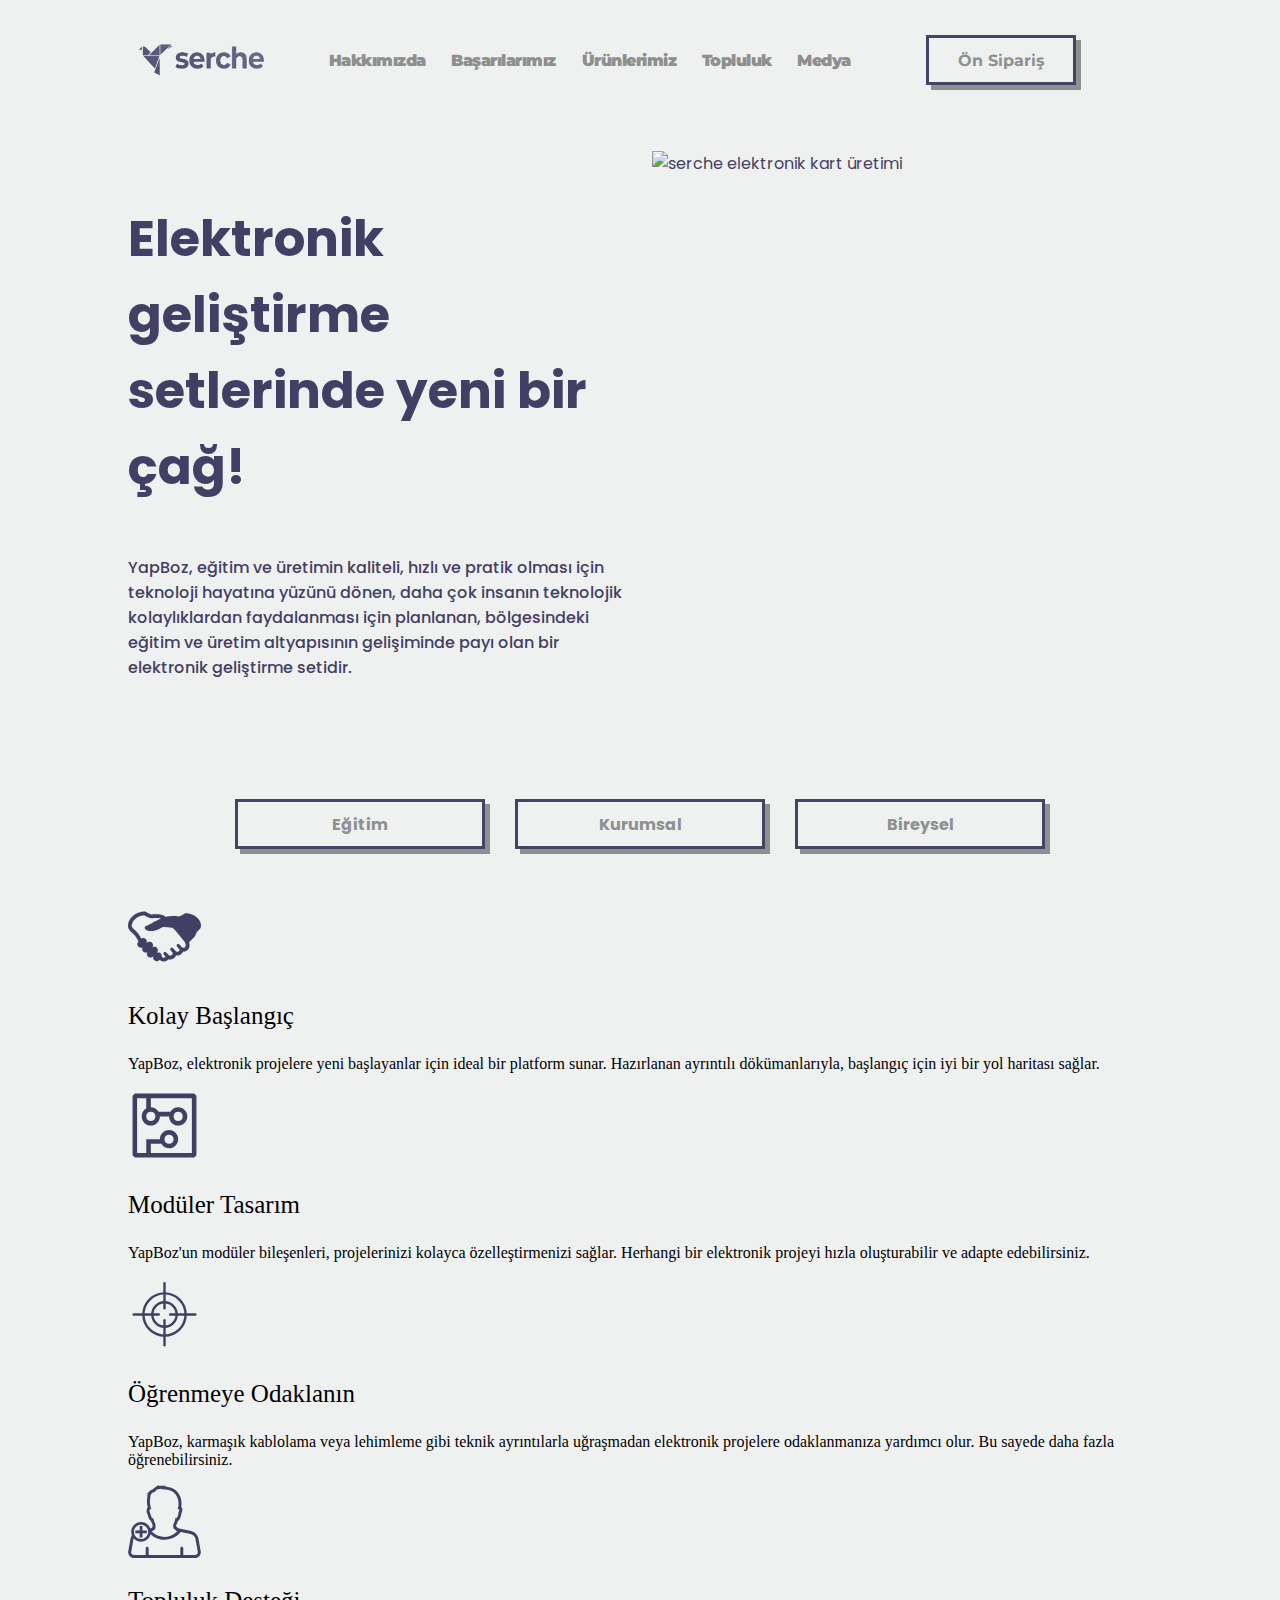
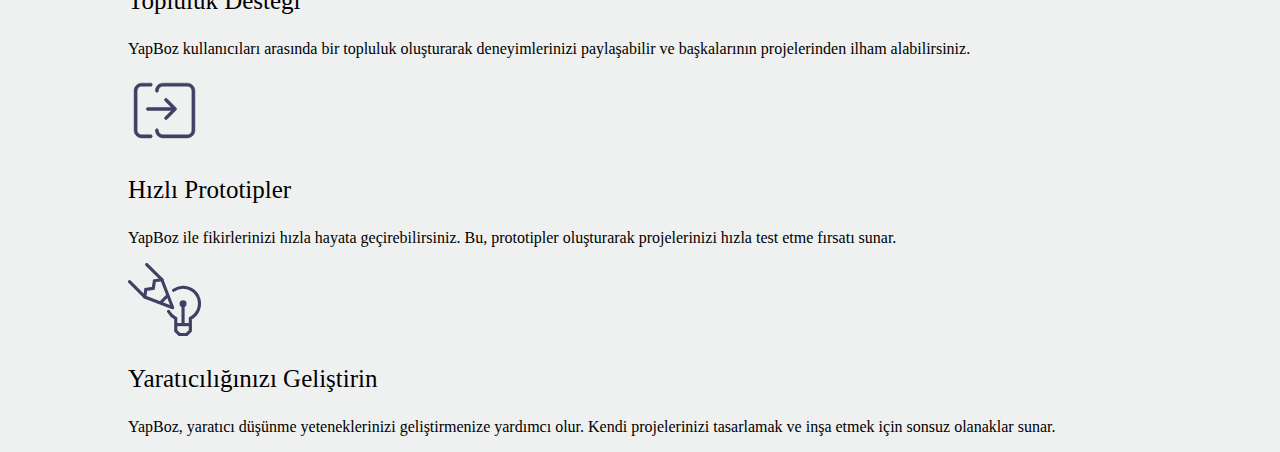
==== commit 200fa950: "YapBoz Page" ====
--- a/yapboz.html
+++ b/yapboz.html
@@ -93,18 +93,18 @@
             </div>
             <div class="yapboz-fourth" id="yapbozfourth">
                 <div>
-                    <div class="yapboz-third-info"><h3 class="education-info-header"></h3><p></p></div>
-                    <div class="yapboz-third-info"><h3 class="education-info-header"></h3><p></p></div>
-                    <div class="yapboz-third-info"><h3 class="education-info-header"></h3><p></p></div>
+                    <div class="yapboz-fourth-info"><svg height="73px" width="73px" version="1.1" id="_x32_" xmlns="http://www.w3.org/2000/svg" xmlns:xlink="http://www.w3.org/1999/xlink" viewBox="0 0 512 512" xml:space="preserve" fill="#433f64" stroke="#433f64"><g id="SVGRepo_bgCarrier" stroke-width="0"></g><g id="SVGRepo_tracerCarrier" stroke-linecap="round" stroke-linejoin="round"></g><g id="SVGRepo_iconCarrier"> <style type="text/css"> .st0{fill:#433f64;} </style> <g> <path class="st0" d="M408.776,93.734c-5.712,0-11.462,2.428-11.462,2.428c-11.768,6.67-34.605,20.825-47.229,18.72 c-16.434-2.734-54.276-3.04-86.138,3.905c-2.039-1.352-4.085-2.742-6.104-3.984c-6.16-3.77-12.2-6.96-18.198-9.364 c-5.814-2.318-11.607-3.912-17.664-4.226v-0.032c-9.113-0.754-17.947-1.068-26.046-1.068c-12.263,0.023-22.716,0.714-30.481,1.98 v-0.008l-0.126,0.008c-0.609,0.055-3.649-0.456-7.247-1.775c-5.491-1.933-12.506-5.311-18.98-8.752 c-6.52-3.457-12.49-6.897-16.803-9.223c-2.109-1.139-4.447-1.665-6.843-1.524c-36.128,1.948-65.011,16.042-84.693,34.793 C11.12,134.427,0.13,157.618,0,179.488c0,6.67,1.08,13.229,3.469,19.388c2.224,5.743,5.676,11.077,10.208,15.539 c0.813,1.037,1.556,1.854,2.353,2.686c1.925,1.956,4.218,4.038,6.921,6.505c8.02,7.267,19.541,17.676,27.023,27.072 c7.424,9.277,12.208,17.738,16.176,25.279c1.988,3.755,3.759,7.306,5.641,10.692c0.785,1.407,1.614,2.774,2.482,4.14l-1.327,1.32 c-4.709,4.603-7.341,10.762-7.416,17.353c-0.067,6.576,2.424,12.813,7.035,17.526c4.682,4.776,10.943,7.416,17.632,7.416 c4.69,0,9.172-1.352,13.076-3.818c-2.612,3.927-4.062,8.516-4.116,13.339c-0.071,6.567,2.432,12.797,7.035,17.502 c4.674,4.793,10.943,7.416,17.632,7.416c5.263,0,10.244-1.712,14.443-4.776c-7.644,9.592-7.223,23.575,1.56,32.57 c4.678,4.777,10.932,7.4,17.616,7.4h0.008c6.484,0,12.617-2.498,17.282-7.07l4.56-4.525c-1.909,3.504-3.048,7.385-3.095,11.47 c-0.067,6.591,2.423,12.813,7.035,17.518c4.678,4.777,10.939,7.416,17.632,7.416c6.48,0,12.608-2.498,17.314-7.094l2.868-2.907 c1.409,1.155,2.702,2.208,3.751,3.041l2.058,1.563c0.688,0.48,1.088,0.825,2.384,1.579c5.216,2.86,10.205,4.101,14.172,4.965 c1.98,0.416,3.673,0.699,4.93,0.872l1.532,0.196l0.474,0.048l0.185,0.015l0.113,0.023l0.122,0.008l0.165,0.008 c0.149,0,0.079,0.024,0.868,0.04l0.935-0.04c8.689-0.636,16.913-3.621,23.666-8.782c2.687-2.059,5.04-4.548,7.145-7.267 c4.156,1.351,8.562,2.153,13.147,2.153c18.807-0.016,34.624-12.114,40.524-28.91c2.922,0.628,5.907,1.045,9.002,1.045 c18.477-0.023,34.11-11.682,40.253-28.006l1.532,0.141c23.835,0,43.121-19.301,43.129-43.12c0.016-6.607-0.903-13.929-3.425-21.533 c16.364-14.455,40.324-36.773,44.652-48.894c2.097-5.829,7.117-18.98,10.527-23.749c5.153-5.632,18.649-18.327,18.649-18.327 C531.734,177.87,495.284,98.495,408.776,93.734z M388.005,335.661c-2.349,0-4.556-0.471-6.614-1.319 c-0.636-0.283-1.312-0.394-1.972-0.566l-18.344-21.822c-4.045-4.683-11.132-5.209-15.813-1.155 c-4.698,4.053-5.217,11.132-1.17,15.83l19.066,22.656c-1.438,8.068-8.445,14.226-16.937,14.234 c-4.352-0.008-8.217-1.571-11.312-4.266c-0.59-0.518-1.297-0.824-1.96-1.233l-16.752-19.969 c-4.045-4.698-11.132-5.216-15.818-1.162c-4.69,4.061-5.208,11.124-1.159,15.829l14.404,17.275 c0.038,0.424-0.044,0.849,0.027,1.272c0.192,1.045,0.282,1.996,0.282,2.867c-0.015,9.529-7.726,17.228-17.239,17.244 c-2.985,0-5.72-0.754-8.155-2.066l-21.148-21.824c-4.513-4.25-11.615-4.03-15.857,0.464c-4.246,4.525-4.03,11.618,0.475,15.869 l12.29,13.473c-0.876,1.704-1.988,3.252-3.637,4.532c-2.282,1.76-5.421,2.954-8.991,3.363c-1.045-0.157-2.459-0.393-4.148-0.801 c-2.058-0.456-4.207-1.226-5.374-1.823c-0.318-0.236-1.131-0.864-2.305-1.799c-0.943-0.747-2.122-1.721-3.402-2.758 c1.831-7.934-0.232-16.607-6.336-22.829c-4.674-4.792-10.943-7.415-17.632-7.415c-3.338,0-6.568,0.668-9.568,1.948l-0.456-0.384 c4.254-4.533,6.69-10.346,6.76-16.6c0.067-6.591-2.432-12.813-7.043-17.518c-4.675-4.769-10.944-7.416-17.628-7.416 c-5.232,0-10.189,1.696-14.369,4.729c3.382-4.274,5.346-9.442,5.405-14.973c0.075-6.584-2.427-12.805-7.03-17.511 c-4.679-4.792-10.944-7.423-17.636-7.423c-6.482,0-12.609,2.498-17.271,7.07l-4.16,4.131c5.13-9.293,3.944-21.194-3.845-29.152 c-4.682-4.784-10.947-7.416-17.64-7.416c-5.334,0-10.369,1.768-14.612,4.918c-4.485-8.382-10.884-22.303-23.198-37.661 c-7.258-9.057-16.116-17.487-23.485-24.275c-3.676-3.385-6.983-6.339-9.407-8.586c-1.206-1.124-2.192-2.074-2.816-2.687 l-0.597-0.644l-0.008-0.008l-0.028,0.024l-1.626-1.902c-2.022-1.885-3.528-4.124-4.615-6.912 c-1.084-2.789-1.716-6.152-1.716-10.024c-0.122-12.727,7.337-30.606,22.719-45.116c14.742-13.992,36.38-25.036,64.826-27.362 c5.272,2.922,12.817,7.212,20.822,11.147c4.969,2.443,10.095,4.754,15.194,6.56c5.145,1.775,10.106,3.205,15.884,3.268 c1.426,0,2.765-0.118,3.995-0.298l0.192-0.032c5.479-0.935,15.177-1.665,26.419-1.65c7.435-0.015,15.59,0.283,23.912,0.974 l0.594,0.031c2.043,0.056,5.456,0.786,9.6,2.459l0.939,0.432c-34.919,15.774-84.41,46.105-100.672,51.534 c-18.571,6.191-20.127,30.968,21.658,35.602c41.797,4.651,78.942-21.682,88.224-26.301c6.666-3.338,49.004,0.738,72.458,3.3 c10.342,10.212,19.408,19.686,26.014,26.85l51.511,62.973l0.228,0.259c6.607,7.644,10.189,13.85,12.208,19.168 c2.011,5.318,2.624,9.907,2.64,15.131C405.233,327.939,397.534,335.646,388.005,335.661z"></path> </g> </g></svg><h3 class="education-info-header">Kolay Başlangıç</h3><p>YapBoz, elektronik projelere yeni başlayanlar için ideal bir platform sunar. Hazırlanan ayrıntılı dökümanlarıyla, başlangıç için iyi bir yol haritası sağlar.</p></div>
+                    <div class="yapboz-fourth-info"><svg width="73px" height="73px" viewBox="0 0 16 16" xmlns="http://www.w3.org/2000/svg" fill="#433f64" stroke="#433f64" stroke-width="0.00016"><g id="SVGRepo_bgCarrier" stroke-width="0"></g><g id="SVGRepo_tracerCarrier" stroke-linecap="round" stroke-linejoin="round" stroke="#CCCCCC" stroke-width="0.16"></g><g id="SVGRepo_iconCarrier"><path d="M14.5 1h-13l-.5.5v13l.5.5h13l.5-.5v-13l-.5-.5zM14 14H5v-2h2.3c.3.6 1 1 1.7 1 1.1 0 2-.9 2-2s-.9-2-2-2-2 .9-2 2H4v3H2V2h2v2.3c-.6.3-1 1-1 1.7 0 1.1.9 2 2 2s2-.9 2-2h2c0 1.1.9 2 2 2s2-.9 2-2-.9-2-2-2c-.7 0-1.4.4-1.7 1H6.7c-.3-.6-1-1-1.7-1V2h9v12zm-6-3c0-.6.4-1 1-1s1 .4 1 1-.4 1-1 1-1-.4-1-1zM5 5c.6 0 1 .4 1 1s-.4 1-1 1-1-.4-1-1 .4-1 1-1zm6 0c.6 0 1 .4 1 1s-.4 1-1 1-1-.4-1-1 .4-1 1-1z"></path></g></svg><h3 class="education-info-header">Modüler Tasarım</h3><p>YapBoz'un modüler bileşenleri, projelerinizi kolayca özelleştirmenizi sağlar. Herhangi bir elektronik projeyi hızla oluşturabilir ve adapte edebilirsiniz.</p></div>
+                    <div class="yapboz-fourth-info"><svg width="73px" height="73px" viewBox="0 0 64 64" xmlns="http://www.w3.org/2000/svg" stroke-width="2.112" stroke="#433f64" fill="none"><g id="SVGRepo_bgCarrier" stroke-width="0"></g><g id="SVGRepo_tracerCarrier" stroke-linecap="round" stroke-linejoin="round"></g><g id="SVGRepo_iconCarrier"><circle cx="32" cy="32" r="18.5"></circle><circle cx="32" cy="32" r="10.68"></circle><line x1="32" y1="4.56" x2="32" y2="26.56" stroke-linecap="round"></line><line x1="32" y1="37" x2="32" y2="59" stroke-linecap="round"></line><line x1="37" y1="32" x2="59" y2="32" stroke-linecap="round"></line><line x1="5.06" y1="32" x2="26.94" y2="32" stroke-linecap="round"></line></g></svg><h3 class="education-info-header">Öğrenmeye Odaklanın</h3><p>YapBoz, karmaşık kablolama veya lehimleme gibi teknik ayrıntılarla uğraşmadan elektronik projelere odaklanmanıza yardımcı olur. Bu sayede daha fazla öğrenebilirsiniz.</p></div>
                 </div>
                 <div>
-                    <div class="yapboz-third-info"></div>
-                    <div class="yapboz-third-info"></div>
-                    <div class="yapboz-third-info"><svg height="73px" width="73px" version="1.1" id="_x32_" xmlns="http://www.w3.org/2000/svg" xmlns:xlink="http://www.w3.org/1999/xlink" viewBox="0 0 512 512" xml:space="preserve" fill="#433f64" stroke="#433f64" stroke-width="0.00512"><g id="SVGRepo_bgCarrier" stroke-width="0"></g><g id="SVGRepo_tracerCarrier" stroke-linecap="round" stroke-linejoin="round"></g><g id="SVGRepo_iconCarrier"> <style type="text/css"> .st0{fill:#433f64;} </style> <g> <path class="st0" d="M410.34,153.043c-1.278-1.293-2.712-2.477-4.288-3.527l-1.615-0.337c-0.846-0.368-1.52-0.972-1.96-1.702 c-2.524-1.191-5.166-1.959-7.854-2.343c-2.321-0.322-3.951-2.477-3.614-4.814c0.313-2.336,2.484-3.966,4.805-3.645 c2.658,0.392,5.322,1.067,7.878,2.07c0.415-1.866,0.65-3.771,0.65-5.691c-0.008-4.202-0.995-8.443-3.096-12.433 c-2.399-4.562-5.918-8.121-10.034-10.55c-3.606-2.132-7.682-3.402-11.868-3.7c-0.305,3.817-1.214,7.619-2.798,11.303 c-0.941,2.163-3.441,3.159-5.612,2.226c-2.164-0.925-3.167-3.433-2.234-5.597c1.52-3.55,2.234-7.203,2.25-10.825l-0.055-1.544 c-0.29-5.017-1.952-9.861-4.782-13.992c-2.83-4.124-6.796-7.502-11.734-9.642c-3.543-1.513-7.212-2.226-10.826-2.226 c-6.922,0-13.624,2.666-18.687,7.368c0.948,3.222,1.489,6.616,1.489,10.144c0,2.352-1.928,4.264-4.28,4.264 s-4.272-1.912-4.272-4.264c0-3.457-0.635-6.734-1.795-9.783h0.008c-1.968-5.134-5.448-9.555-9.908-12.675 c-4.445-3.119-9.83-4.946-15.693-4.946c-5.087,0-9.83,1.388-13.906,3.786c-3.261,1.928-6.075,4.531-8.285,7.588 c4.319,5.918,6.874,13.232,6.874,21.118c0,2.351-1.92,4.256-4.28,4.256c-2.352,0-4.272-1.905-4.272-4.256 c0-6.929-2.548-13.232-6.788-18.053c-5.032-5.746-12.377-9.343-20.608-9.343c-5.714,0-10.974,1.732-15.372,4.711 c-4.382,2.979-7.87,7.196-9.932,12.15c-1.332,3.237-2.093,6.804-2.093,10.535c0,2.351-1.905,4.256-4.264,4.256 c-2.36,0-4.264-1.905-4.264-4.256c0-3.465,0.502-6.804,1.411-9.987c-3.214-1.301-6.694-2.022-10.268-2.022 c-2.03,0-4.068,0.235-6.138,0.698c-6.083,1.403-11.17,4.68-14.894,9.116c-2.681,3.199-4.594,7-5.589,11.084 c8.819,0.156,17.629,3.566,24.434,10.229c1.678,1.654,1.709,4.351,0.063,6.028c-1.654,1.693-4.351,1.709-6.036,0.07 c-5.346-5.212-12.236-7.823-19.166-7.831c-1.238,0-2.477,0.086-3.716,0.243h-0.015h-0.008c-5.808,0.807-11.405,3.456-15.85,7.988 c-5.221,5.33-7.808,12.213-7.815,19.158c0,3.959,0.862,7.948,2.586,11.617c1.34,2.892,3.222,5.589,5.652,7.956v0.007 c2.744,2.697,5.911,4.688,9.29,5.989c2.186,0.855,3.292,3.324,2.43,5.518c-0.854,2.211-3.316,3.309-5.518,2.446 c-4.413-1.709-8.583-4.326-12.19-7.862c-1.575-1.552-2.979-3.206-4.224-4.961c-3.222,4.617-4.97,10.142-4.97,15.771 c0,4.359,1.043,8.756,3.245,12.887c2.477,4.625,6.06,8.231,10.277,10.692c3.331,1.952,7.055,3.183,10.896,3.614l-0.008-0.259 c0-2.258,0.212-4.468,0.596-6.616c0.439-2.32,2.673-3.834,4.978-3.418c2.32,0.431,3.849,2.657,3.433,4.977 c-0.306,1.638-0.47,3.339-0.47,5.056l0.07,1.984l0.227,1.999v0.023l0.008,0.039c1.96,13.389,13.53,23.398,27.075,23.398 l1.968-0.078h0.008c6.004-0.431,11.397-2.752,15.677-6.365c3.002-2.532,5.463-5.706,7.149-9.282 c0.995-2.14,3.558-3.048,5.683-2.038c2.132,1.004,3.042,3.543,2.038,5.676c-1.826,3.849-4.319,7.321-7.313,10.276 c1.677,5.158,4.828,9.587,8.944,12.879c4.704,3.771,10.637,5.997,17.049,5.997l1.976-0.078h0.008 c4.06-0.29,7.815-1.458,11.147-3.277c-0.518-2.453-0.815-4.961-0.815-7.501c0-5.237,1.168-10.575,3.582-15.592 c1.027-2.124,3.574-3.01,5.691-1.983c2.124,1.011,3.026,3.567,1.999,5.691c-1.858,3.849-2.728,7.894-2.728,11.884 c0,2.79,0.431,5.573,1.262,8.214h0.008c2.187,6.969,7.126,13.06,14.235,16.477c3.841,1.858,7.886,2.728,11.868,2.728 c6.326,0,12.511-2.211,17.418-6.216l0.016-0.008c2.979-2.454,5.472-5.558,7.266-9.266l0.008-0.016 c1.67-3.464,2.548-7.093,2.696-10.715c0.11-2.352,2.093-4.186,4.46-4.076c2.352,0.102,4.17,2.092,4.068,4.444 c-0.204,4.75-1.356,9.547-3.543,14.07v-0.008c-1.756,3.661-4.068,6.883-6.78,9.634c5.032,7.227,13.404,11.782,22.458,11.774 c1.677,0,3.386-0.156,5.103-0.486c6.592-1.238,12.15-4.727,16.101-9.524c3.943-4.806,6.24-10.912,6.24-17.356l-0.008-0.579v-0.032 c-0.031-1.45-0.18-2.97-0.462-4.5c-0.682-3.629-2.07-6.922-3.974-9.83c-2.759-2.43-5.824-5.604-8.716-9.132 c-3.081-3.762-5.918-7.878-7.823-12.024c-1.254-2.775-2.148-5.581-2.164-8.536c0-1.309,0.18-2.665,0.674-3.966 c0.478-1.325,1.262-2.579,2.312-3.614c1.662-1.654,4.358-1.654,6.028,0c1.662,1.677,1.662,4.389,0,6.044l-0.322,0.51l-0.164,1.027 c-0.016,1.074,0.431,2.893,1.395,4.985c0.956,2.086,2.375,4.429,4.045,6.741c3.308,4.633,7.596,9.18,10.825,11.954l0.439,0.377 l0.322,0.478c2.642,3.935,4.578,8.466,5.51,13.412v0.008l0.306,2.116l1.278,0.055c5.409-0.008,10.856-1.607,15.646-4.97 c3.81-2.681,6.71-6.122,8.67-9.987c1.967-3.872,2.994-8.152,2.994-12.463c0-4.037-0.91-8.09-2.728-11.86 c-1.686,0.541-3.395,0.972-5.127,1.27c-2.32,0.415-4.523-1.161-4.938-3.48c-0.393-2.328,1.176-4.523,3.496-4.931 c7.556-1.301,14.478-5.706,18.758-12.777c2.712-4.444,3.99-9.336,3.99-14.172c0-7.126-2.752-14.094-7.878-19.26L410.34,153.043z M214.788,120.481c4.076-4.821,9.485-8.247,15.301-10.489c5.84-2.242,12.095-3.316,18.1-3.316 c5.84,0.008,11.452,0.996,16.218,3.207c2.132,0.971,3.065,3.519,2.077,5.659c-0.98,2.133-3.512,3.073-5.667,2.086 c-3.292-1.544-7.8-2.43-12.628-2.43c-4.97,0-10.268,0.916-15.027,2.767c-4.758,1.826-8.936,4.554-11.876,8.019 c-1.505,1.803-4.209,2.038-6.012,0.502C213.479,124.965,213.252,122.276,214.788,120.481z M311.925,221.396 c-4.962,0-9.462-0.564-13.569-1.512c0.11,1.175,0.188,2.484,0.188,3.872c0,2.783-0.306,5.964-1.176,9.304 c-0.878,3.331-2.359,6.835-4.695,10.198c-1.34,1.944-3.998,2.422-5.934,1.081c-1.944-1.341-2.414-3.99-1.09-5.942 c1.724-2.485,2.798-5.025,3.457-7.525c0.659-2.5,0.902-4.931,0.902-7.117c0.008-3.018-0.455-5.503-0.784-6.922 c-2.085-0.941-4.006-1.999-5.8-3.183c-7.149-4.625-11.93-10.731-14.933-16.54c-2.014-3.896-3.238-7.658-3.896-10.927 c-0.376-1.866-0.564-3.558-0.564-5.096c0-2.367,1.913-4.28,4.272-4.28c2.359,0,4.272,1.913,4.272,4.28 c-0.008,1.238,0.259,3.316,0.933,5.676c0.674,2.367,1.748,5.056,3.3,7.76c3.112,5.44,8.058,10.888,15.693,14.424 c5.103,2.367,11.452,3.903,19.424,3.903c2.359,0,4.272,1.913,4.272,4.272C316.197,219.484,314.285,221.396,311.925,221.396z M341.979,190.229c-0.878,2.18-3.363,3.246-5.558,2.375c-2.187-0.878-3.237-3.347-2.375-5.534v-0.008l0.024-0.063l0.126-0.376 l0.439-1.536c0.322-1.348,0.651-3.253,0.651-5.346l-0.008-0.298c-5.863,1.991-11.303,2.884-16.312,2.884 c-7.572,0.016-14.125-2.061-19.456-5.212c-5.338-3.15-9.492-7.321-12.597-11.562c-3.527-4.805-8.152-9.116-13.451-12.165 c-5.314-3.058-11.256-4.876-17.566-4.892c-5.526,0.016-11.405,1.395-17.543,4.766c-5.824,3.198-9.571,7.454-11.993,12.126 c-2.406,4.68-3.425,9.79-3.418,14.447c-0.016,4.311,0.894,8.214,2.077,10.676c1.011,2.132,0.094,4.672-2.03,5.683 c-2.124,1.012-4.672,0.094-5.683-2.03c-1.858-3.936-2.892-8.89-2.908-14.329c0.008-5.409,1.082-11.32,3.724-16.971 c-5.298,1.2-10.221,1.733-14.705,1.733c-2.422,0-4.704-0.157-6.875-0.439l-0.792,1.599l-0.008,0.015l-0.063,0.064l-0.227,0.29 l-0.91,1.238c-0.776,1.114-1.85,2.736-3.018,4.805c-2.328,4.1-4.993,9.885-6.287,16.382c-0.462,2.313-2.704,3.826-5.017,3.355 c-2.312-0.462-3.818-2.704-3.339-5.032c1.536-7.706,4.571-14.259,7.212-18.923c1.379-2.414,2.642-4.326,3.566-5.628 c-3.48-1.042-6.49-2.32-8.951-3.622c-5.62-2.987-8.545-5.981-8.795-6.224c-1.631-1.701-1.584-4.398,0.109-6.036 c1.701-1.63,4.39-1.583,6.028,0.094l0.048,0.047l0.25,0.243l1.223,1.026c1.112,0.878,2.83,2.086,5.126,3.308 c4.609,2.43,11.492,4.892,20.718,4.908c6.482,0,14.125-1.238,23.006-4.656c2.25-2.093,4.844-4.005,7.823-5.636 c7.306-4.005,14.666-5.808,21.65-5.808c7.98,0,15.403,2.321,21.831,6.02c6.428,3.716,11.876,8.803,16.069,14.525 c2.548,3.456,5.895,6.804,10.042,9.241c4.17,2.446,9.1,4.038,15.128,4.045c4.131,0,8.787-0.768,14.055-2.618 c-1.285-2.062-3.198-4.053-6.349-5.856c-2.054-1.168-2.783-3.77-1.623-5.816c1.168-2.062,3.763-2.768,5.816-1.623 c5.048,2.846,8.427,6.616,10.386,10.559c1.983,3.927,2.571,7.909,2.571,11.296C343.797,185.652,342.096,189.924,341.979,190.229z M340.38,137.938c-9.971,0-18.695-2.689-25.75-6.757c-0.995,1.38-2.328,3.112-4.045,4.993c-3.864,4.241-9.54,9.219-17.135,11.946 c-2.234,0.784-4.664-0.36-5.456-2.586c-0.792-2.227,0.376-4.664,2.579-5.448c5.605-1.999,10.292-5.926,13.538-9.477 c1.505-1.623,2.673-3.159,3.52-4.335c-4.21-3.558-7.533-7.611-9.814-11.781c-2.163-3.998-3.418-8.121-3.433-12.127 c0-2.351,1.913-4.264,4.272-4.264c2.352,0,4.264,1.913,4.264,4.264c-0.016,2.156,0.737,5.033,2.398,8.051 c1.638,3.025,4.131,6.176,7.392,8.999c6.522,5.652,15.936,9.978,27.671,9.978c2.359,0,4.264,1.921,4.264,4.28 C344.644,136.025,342.739,137.938,340.38,137.938z M374.023,198.037c-1.497,1.803-4.194,2.069-6.012,0.556 c-1.818-1.497-2.069-4.193-0.58-6.004c4.656-5.652,6.373-11.343,6.388-16.79c0.016-4.962-1.505-9.752-3.888-13.788 c-2.352-4.03-5.604-7.259-8.732-9.054c-2.101-1.207-4.076-1.748-5.644-1.748c-2.36,0-4.264-1.904-4.264-4.264 c0-2.359,1.905-4.272,4.264-4.272c2.594,0,5.134,0.635,7.549,1.701c2.406,1.051,4.68,2.548,6.796,4.375 c4.225,3.652,7.815,8.622,10.073,14.447c1.489,3.887,2.398,8.152,2.398,12.604C382.379,183.12,379.879,190.958,374.023,198.037z"></path> <path class="st0" d="M172.459,411.86l0.291,0.259c-0.008-0.008-0.008-0.008-0.016-0.016L172.459,411.86z"></path> <path class="st0" d="M428.699,66.574C396.943,29.442,349.183,4.155,287.986,0.462C283.008,0.156,278.054,0,273.147,0 c-51.469,0-98.815,16.712-133.524,47.393c-34.733,30.602-56.36,75.408-56.282,129.072c0,1.215,0.008,2.43,0.031,3.653l-0.054,6.474 l-44.179,78.018c-2.375,4.209-3.575,8.905-3.575,13.601c0,3.918,0.832,7.854,2.516,11.522c3.567,7.784,10.582,13.381,18.891,15.309 l-0.016,0.07l20.318,5.597l8.027,77.423l0.063-0.008c0.565,11.28,5.597,21.87,14.142,29.301 c7.596,6.616,17.292,10.206,27.263,10.206c1.01,0,2.006-0.094,3.01-0.164l23.022,1.826l1.153-0.125l0.368-0.016 c0.885,0,1.709,0.314,2.344,0.886l0.038,0.04c0.73,0.658,1.161,1.622,1.161,2.61V512h214.96v-12.04c0,0,0-32.616,0-45.628 c-0.024-5.237,1.019-15.591,3.073-25.578c1.019-5.008,2.28-10.002,3.708-14.32c1.411-4.311,3.042-7.98,4.405-10.12 c14.298-23.046,34.514-41.952,53.028-68.69c18.492-26.714,34.255-61.369,38.574-113.951c0.549-6.592,0.824-13.185,0.824-19.745 C476.436,152.079,460.508,103.674,428.699,66.574z M451.611,219.664c-4.178,48.875-17.849,78.12-34.405,102.303 c-16.531,24.159-36.974,43.152-53.616,69.577c-2.9,4.672-5.025,9.846-6.851,15.348c-2.712,8.239-4.648,17.222-5.973,25.586 c-1.317,8.387-2.014,15.991-2.022,21.854c0,8.356,0,20.992,0,33.588H181.944v-55.231c0-7.847-3.339-15.317-9.188-20.56 c-5.103-4.586-11.687-7.063-18.436-7.063c-0.494,0-0.972,0.054-1.458,0.086l-22.998-1.834l-1.129,0.125l-1.967,0.11 c-4.186,0-8.262-1.513-11.453-4.288c-3.684-3.206-5.864-7.815-6.005-12.714l-0.007-0.454l-9.767-94.221l-36.607-10.096 l-0.439-0.086c-1.113-0.22-2.045-0.957-2.524-1.992l-0.322-1.489l0.455-1.74l47.251-83.443l0.102-13.036v-0.173 c-0.023-1.128-0.031-2.242-0.031-3.354c0.079-47.251,18.444-84.658,48.153-111.035c29.74-26.315,71.27-41.35,117.573-41.35 c4.413,0,8.866,0.141,13.35,0.416l0.744-12.017l-0.737,12.017c55.443,3.488,96.252,25.609,123.914,57.755 c27.616,32.17,41.938,74.898,41.938,119.674C452.356,207.812,452.113,213.73,451.611,219.664z"></path> </g> </g></svg><h3 class="education-info-header">Verimli İşbirliği</h3><p>YapBoz, Ar-Ge ekibinin verimli bir şekilde işbirliği yapmasını sağlar. Modüler yapısı sayesinde ekip üyeleri farklı bileşenler üzerinde aynı anda çalışabilir.</p></div>
+                    <div class="yapboz-fourth-info"><svg fill="#433f64" version="1.1" id="Capa_1" xmlns="http://www.w3.org/2000/svg" xmlns:xlink="http://www.w3.org/1999/xlink" width="73px" height="73px" viewBox="0 0 26.474 26.474" xml:space="preserve" stroke="#433f64" stroke-width="0.00026474"><g id="SVGRepo_bgCarrier" stroke-width="0"></g><g id="SVGRepo_tracerCarrier" stroke-linecap="round" stroke-linejoin="round"></g><g id="SVGRepo_iconCarrier"> <g> <path d="M26.356,23.982l-0.813-4.572c-0.218-1.225-1.382-2.428-2.598-2.684l-4.804-1.014c-0.217-0.256-0.441-0.461-0.684-0.623 c-0.023-0.236-0.005-0.412,0.062-0.557c0.243-0.536,0.431-1.033,0.569-1.521c0.318-0.138,0.496-0.403,0.564-0.511 c0.113-0.17,0.208-0.354,0.287-0.543c0.217-0.51,0.313-1.012,0.419-1.543c0.04-0.205,0.104-0.405,0.178-0.633l0.112-0.369 c0.126-0.436,0.057-0.875-0.193-1.209c-0.051-0.064-0.104-0.125-0.166-0.18c0.271-1.414,0.122-2.768-0.438-4.023 c-0.729-1.629-1.895-2.678-3.469-3.114c-0.576-0.162-1.174-0.281-1.775-0.354l-0.002-0.217l-0.189-0.009 c-0.346-0.019-0.689-0.024-1.037-0.024l-0.381,0.002c-0.221,0.004-0.447,0.027-0.678,0.069L11.083,0l-0.928,0.603 C9.973,0.717,9.794,0.832,9.622,0.957c-0.238,0.176-0.43,0.385-0.57,0.623C8.571,1.705,8.124,1.947,7.694,2.32 C7.632,2.373,7.58,2.429,7.506,2.516l-0.52,0.638l0.186,0.185c-0.182,0.409-0.229,0.8-0.144,1.067 c-0.251,1.15-0.211,2.325,0.125,3.688C6.959,8.282,6.84,8.533,6.799,8.842c-0.061,0.432-0.096,1,0.172,1.566 c0.123,0.26,0.203,0.532,0.302,0.871l0.058,0.19c0.067,0.231,0.157,0.457,0.258,0.678c0.084,0.183,0.194,0.356,0.334,0.521 c0.115,0.135,0.244,0.242,0.383,0.32C8.451,13.508,8.653,14,8.91,14.455c-0.006,0.244-0.016,0.484-0.025,0.729l-0.006,0.154 c-0.172,0.111-0.322,0.238-0.457,0.355l-0.328,0.068c-0.504-1.371-1.812-2.358-3.354-2.358c-1.978,0-3.584,1.607-3.584,3.584 c0,0.457,0.095,0.889,0.25,1.291c-0.231,0.354-0.405,0.736-0.476,1.129L0.117,23.98c-0.116,0.654,0.039,1.277,0.438,1.756 c0.398,0.477,0.984,0.737,1.648,0.737h22.072c0.664,0,1.25-0.264,1.648-0.737C26.317,25.26,26.474,24.637,26.356,23.982z M8.838,16.703l0.192-0.047L9.013,16.57c0.173-0.149,0.371-0.272,0.551-0.375c0.027-0.019,0.057-0.037,0.111-0.082 c0.164-0.086,0.25-0.215,0.261-0.485l0.012-0.281c0.015-0.31,0.024-0.616,0.031-0.924c0.002-0.122-0.031-0.259-0.095-0.373 c-0.326-0.604-0.541-1.197-0.686-1.898l-0.193,0.059l0.188-0.073L9.05,11.937l-0.203,0.125c-0.012,0-0.045-0.009-0.11-0.087 c-0.073-0.085-0.133-0.178-0.174-0.27c-0.08-0.176-0.153-0.354-0.207-0.539L8.3,10.98c-0.1-0.34-0.2-0.691-0.36-1.029 C7.794,9.644,7.818,9.293,7.86,8.99c0.017-0.121,0.024-0.182,0.353-0.209L8.459,8.76L8.387,8.524 C7.866,6.818,7.805,5.486,8.188,4.207L8.061,4.16C8.057,3.92,8.229,3.514,8.602,3.131L8.529,3.027 c0.341-0.263,0.69-0.41,1.063-0.451c0.117-0.013,0.266-0.105,0.301-0.238c0.057-0.204,0.175-0.371,0.363-0.51 c0.141-0.104,0.289-0.197,0.436-0.291l0.068,0.098c0.436-0.167,0.832-0.256,1.207-0.27l0.113,0.151l0.196,0.004 c0.955,0.013,1.904,0.149,2.817,0.405c1.27,0.354,2.177,1.178,2.774,2.52c0.55,1.227,0.627,2.508,0.24,3.922l-0.042,0.148 l-0.034,0.188l0.183,0.06l0.179,0.01c0.063,0,0.151,0.015,0.202,0.083c0.047,0.062,0.055,0.155,0.021,0.266l-0.104,0.344 c-0.077,0.248-0.155,0.494-0.215,0.793c-0.088,0.453-0.172,0.881-0.345,1.287c-0.055,0.127-0.116,0.254-0.192,0.369 c-0.062,0.094-0.092,0.112-0.088,0.115c-0.011-0.002-0.047-0.011-0.153-0.082l-0.25-0.173l-0.089,0.443 c-0.124,0.589-0.334,1.2-0.639,1.875c-0.244,0.534-0.175,1.103-0.046,1.614l0.095,0.127l0.058,0.027 c0.162,0.08,0.319,0.194,0.496,0.367c0.089,0.082,0.177,0.168,0.254,0.266c0.021,0.025,0.041,0.049,0.073,0.084l-0.006,0.094 l0.439,0.093c-0.136,0.147-0.271,0.284-0.413,0.41c-0.28,0.253-0.6,0.487-0.944,0.698c-0.429,0.263-0.889,0.474-1.367,0.627 c-0.652,0.213-1.309,0.318-1.946,0.318c-0.75,0-1.494-0.135-2.211-0.398c-0.468-0.176-0.915-0.403-1.329-0.68 c-0.214-0.146-0.419-0.301-0.613-0.469c-0.176-0.15-0.347-0.318-0.521-0.509L8.838,16.703z M2.15,16.988 c0-1.424,1.159-2.582,2.584-2.582c1.062,0,1.977,0.646,2.373,1.564c0.135,0.312,0.211,0.656,0.211,1.018 c0,0.015-0.004,0.023-0.004,0.037c-0.02,1.406-1.168,2.547-2.58,2.547c-0.879,0-1.654-0.441-2.122-1.115 c-0.216-0.311-0.358-0.674-0.421-1.061C2.17,17.262,2.15,17.128,2.15,16.988z M25.095,25.048c-0.191,0.229-0.484,0.354-0.825,0.354 h-4.224v-2.429c0-0.295-0.24-0.536-0.537-0.536s-0.537,0.241-0.537,0.536v2.429H7.495v-2.429c0-0.295-0.241-0.536-0.536-0.536 c-0.298,0-0.537,0.241-0.537,0.536v2.429H2.197c-0.341,0-0.634-0.125-0.824-0.354c-0.191-0.229-0.265-0.539-0.205-0.875 l0.813-4.576c0.015-0.084,0.041-0.17,0.069-0.254c0.658,0.748,1.609,1.229,2.683,1.229c1.66,0,3.046-1.141,3.452-2.672h0.001 c0.348,0.32,0.717,0.604,1.098,0.842c1.199,0.752,2.565,1.148,3.949,1.148c1.276,0,2.553-0.345,3.692-0.998 c0.543-0.312,1.048-0.689,1.498-1.129c0.258-0.251,0.479-0.497,0.68-0.751l3.62,0.765c0.797,0.168,1.618,1.019,1.762,1.817 l0.813,4.576C25.358,24.509,25.286,24.818,25.095,25.048z M4.234,17.488H2.65v-0.414v-0.086v-0.5h1.584v-1.584h0.5h0.5v1.461v0.123 h1.584v0.5v0.143v0.357H5.234v1.584h-0.5h-0.5v-1.396V17.488z"></path> </g> </g></svg><h3 class="education-info-header">Topluluk Desteği</h3><p>YapBoz kullanıcıları arasında bir topluluk oluşturarak deneyimlerinizi paylaşabilir ve başkalarının projelerinden ilham alabilirsiniz.</p></div>
+                    <div class="yapboz-fourth-info"><svg fill="#433f64" width="73px" height="73px" viewBox="0 0 24 24" xmlns="http://www.w3.org/2000/svg" stroke="#433f64" stroke-width="0.168"><g id="SVGRepo_bgCarrier" stroke-width="0"></g><g id="SVGRepo_tracerCarrier" stroke-linecap="round" stroke-linejoin="round"></g><g id="SVGRepo_iconCarrier"> <path d="M14.2928932,12 L6.5,12 C6.22385763,12 6,11.7761424 6,11.5 C6,11.2238576 6.22385763,11 6.5,11 L14.2928932,11 L12.1464466,8.85355339 C11.9511845,8.65829124 11.9511845,8.34170876 12.1464466,8.14644661 C12.3417088,7.95118446 12.6582912,7.95118446 12.8535534,8.14644661 L15.8535534,11.1464466 C16.0488155,11.3417088 16.0488155,11.6582912 15.8535534,11.8535534 L12.8535534,14.8535534 C12.6582912,15.0488155 12.3417088,15.0488155 12.1464466,14.8535534 C11.9511845,14.6582912 11.9511845,14.3417088 12.1464466,14.1464466 L14.2928932,12 L14.2928932,12 Z M10,5.5 C10,5.77614237 9.77614237,6 9.5,6 C9.22385763,6 9,5.77614237 9,5.5 C9,4.11928813 10.1192881,3 11.5,3 L19.5,3 C20.8807119,3 22,4.11928813 22,5.5 L22,18.5 C22,19.8807119 20.8807119,21 19.5,21 L11.5,21 C10.1192881,21 9,19.8807119 9,18.5 C9,18.2238576 9.22385763,18 9.5,18 C9.77614237,18 10,18.2238576 10,18.5 C10,19.3284271 10.6715729,20 11.5,20 L19.5,20 C20.3284271,20 21,19.3284271 21,18.5 L21,5.5 C21,4.67157288 20.3284271,4 19.5,4 L11.5,4 C10.6715729,4 10,4.67157288 10,5.5 Z M7.5,20 C7.77614237,20 8,20.2238576 8,20.5 C8,20.7761424 7.77614237,21 7.5,21 L4.5,21 C3.11928813,21 2,19.8807119 2,18.5 L2,5.5 C2,4.11928813 3.11928813,3 4.5,3 L7.5,3 C7.77614237,3 8,3.22385763 8,3.5 C8,3.77614237 7.77614237,4 7.5,4 L4.5,4 C3.67157288,4 3,4.67157288 3,5.5 L3,18.5 C3,19.3284271 3.67157288,20 4.5,20 L7.5,20 Z"></path> </g></svg><h3 class="education-info-header">Hızlı Prototipler</h3><p>YapBoz ile fikirlerinizi hızla hayata geçirebilirsiniz. Bu, prototipler oluşturarak projelerinizi hızla test etme fırsatı sunar.</p></div>
+                    <div class="yapboz-fourth-info"><svg width="73px" height="73px" viewBox="0 0 48 48" data-name="Layer 1" id="Layer_1" xmlns="http://www.w3.org/2000/svg" fill="#433f64" stroke="#433f64"><g id="SVGRepo_bgCarrier" stroke-width="0"></g><g id="SVGRepo_tracerCarrier" stroke-linecap="round" stroke-linejoin="round"></g><g id="SVGRepo_iconCarrier"> <defs> <style> .cls-1, .cls-2, .cls-4 { fill: none; stroke: #433f64; stroke-width:2.064; } .cls-1, .cls-4 { stroke-linecap: round; } .cls-1, .cls-2 { stroke-miterlimit: 10; } .cls-3 { fill: #433f64; } .cls-4 { stroke-linejoin: round; } </style> </defs> <title></title> <g> <path class="cls-1" d="M26.704,31.88092a10.89847,10.89847,0,0,0,4.69949,4.51994v8.20033l2.39931,2.39931h4.79863l2.39931-2.39931V36.40086a10.77219,10.77219,0,0,0-5.14261-20.42249,10.62759,10.62759,0,0,0-5.84737,1.99269"></path> <line class="cls-2" x1="36.20214" x2="36.20214" y1="40.51145" y2="27.96958"></line> <line class="cls-2" x1="31.40352" x2="41.00077" y1="40.51145" y2="40.51145"></line> <circle class="cls-3" cx="36.20214" cy="26.76992" r="1.79949"></circle> </g> <g> <polyline class="cls-4" points="1 12.314 11 22.314 29.385 29.385 22.314 11 12.314 1"></polyline> <polyline class="cls-1" points="11 22.314 11.707 17.364 16.657 16.657 17.364 11.707 22.314 11"></polyline> <line class="cls-1" x1="21.60645" x2="25.8491" y1="25.84901" y2="21.60637"></line> </g> </g></svg><h3 class="education-info-header">Yaratıcılığınızı Geliştirin</h3><p>YapBoz, yaratıcı düşünme yeteneklerinizi geliştirmenize yardımcı olur. Kendi projelerinizi tasarlamak ve inşa etmek için sonsuz olanaklar sunar.</p></div>
                 </div>
             </div>
         </div>
         <script src="yapboz.js"></script>
-
+        <script src="menu.js"></script>
     </body>
 </html>